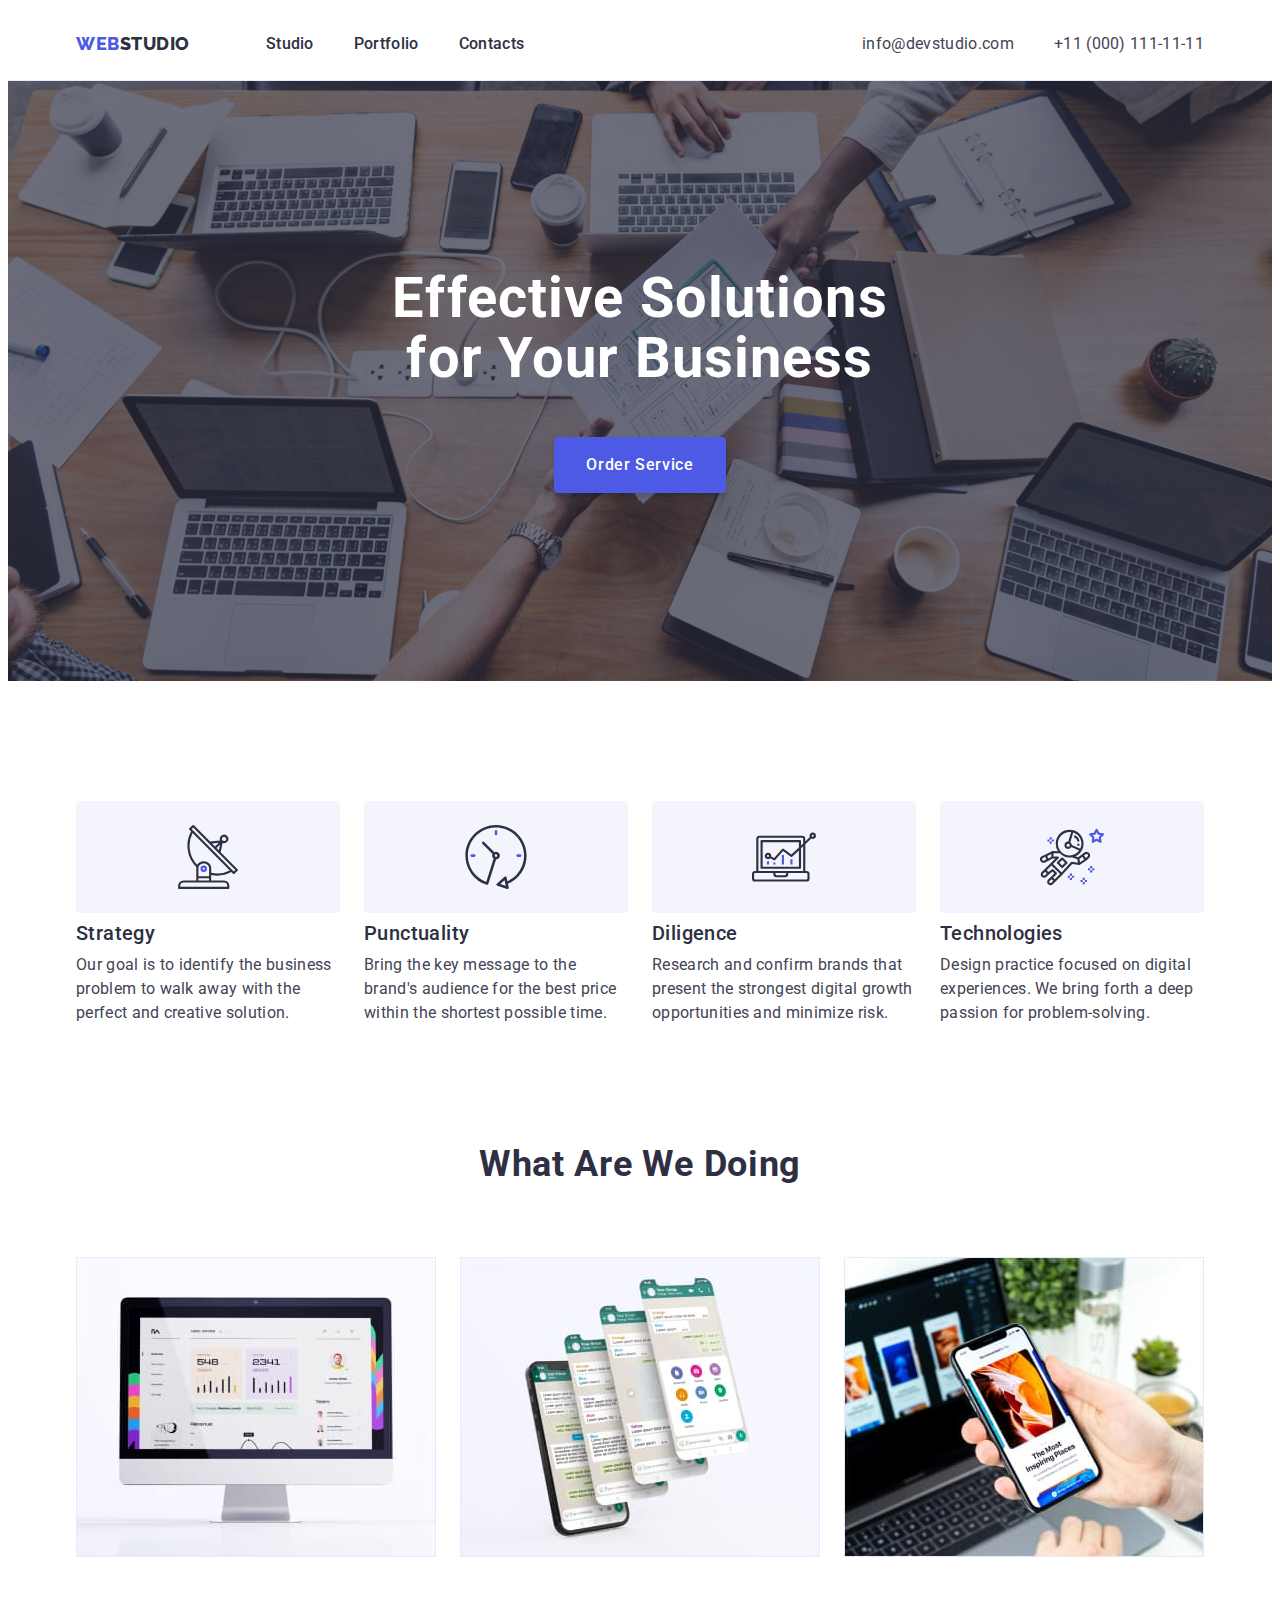
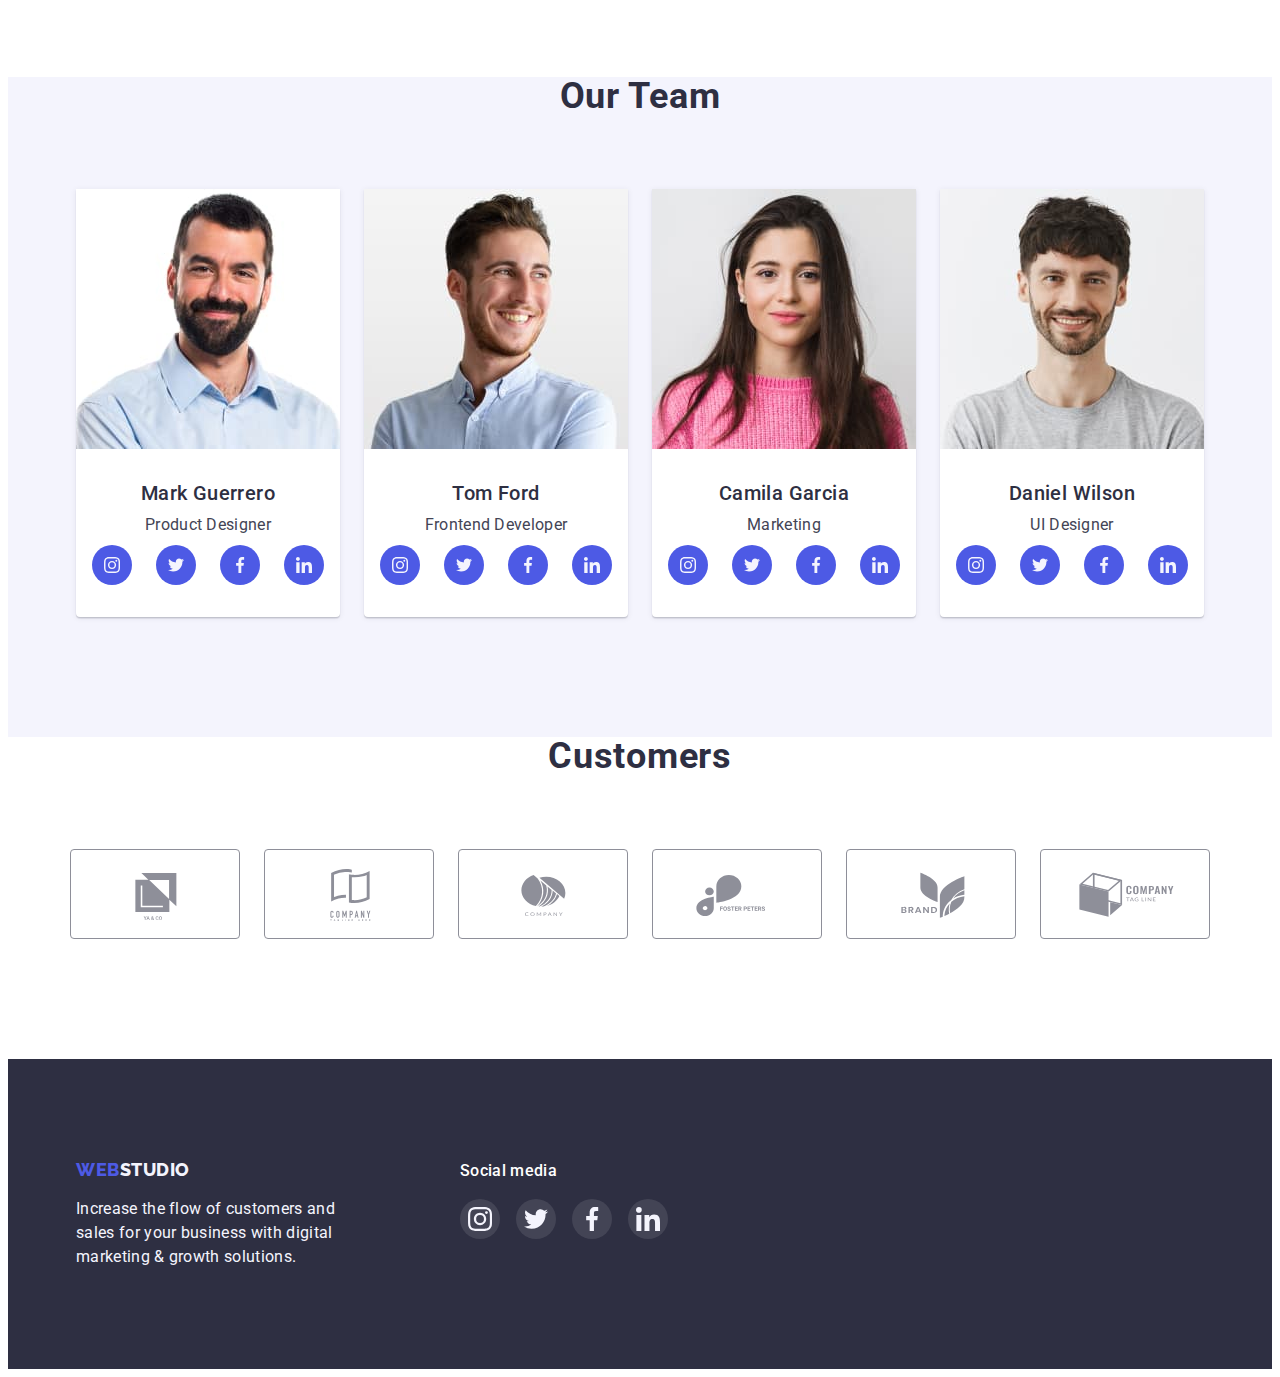
==== index.html @ 69753181 "upd" ====
<!DOCTYPE html>
<html lang="en">
  <head>
    <meta charset="UTF-8" />
    <meta name="viewport" content="width=device-width, initial-scale=1.0" />
    <title>Web Studio (Version 4.0)</title>
    <link
      rel="stylesheet"
      href="https://cdnjs.cloudflare.com/ajax/libs/modern-normalize/2.0.0/modern-normalize.min.css"
      integrity="sha512-4xo8blKMVCiXpTaLzQSLSw3KFOVPWhm/TRtuPVc4WG6kUgjH6J03IBuG7JZPkcWMxJ5huwaBpOpnwYElP/m6wg=="
      crossorigin="anonymous"
      referrerpolicy="no-referrer"
    />
    <link rel="stylesheet" href="./css/style.css" />
    <link rel="preconnect" href="https://fonts.googleapis.com" />
    <link rel="preconnect" href="https://fonts.gstatic.com" crossorigin />
    <link
      href="https://fonts.googleapis.com/css2?family=Raleway:wght@800&family=Roboto:wght@400;500;700;900&display=swap"
      rel="stylesheet"
    />
  </head>
  <body>
    <!--Header-->

    <header class="header-section">
      <div class="header-container container">
        <nav class="nav">
          <a href="./index.html" class="link logo"
            >Web<span class="logo-part">Studio</span>
          </a>
          <ul class="list nav-list">
            <li class="nav-item">
              <a href="./index.html" class="link nav-list-item">Studio</a>
            </li>
            <li class="nav-item">
              <a href="./portfolio.html" class="link nav-list-item"
                >Portfolio</a
              >
            </li>
            <li class="nav-item">
              <a href="" class="link nav-list-item">Contacts</a>
            </li>
          </ul>
        </nav>
        <address class="address">
          <ul class="list address-list">
            <li>
              <a href="mailto:info@devstudio.com" class="link address-list-item"
                >info@devstudio.com</a
              >
            </li>
            <li>
              <a href="tel:+110001111111" class="link address-list-item"
                >+11 (000) 111-11-11</a
              >
            </li>
          </ul>
        </address>
      </div>
    </header>

    <!-- Main info -->
    <main>
      <!-- Hero -->
      <section class="hero">
        <div class="container">
          <h1 class="hero-title">Effective Solutions for Your Business</h1>
          <button type="button" class="hero-btn hero-btn-text">
            Order Service
          </button>
        </div>
      </section>

      <!-- Company standards -->

      <section class="section section-standatrs">
        <div class="container">
          <h2 class="header-two visually-hidden">Company standards</h2>
          <ul class="standarts-list list">
            <li class="standarts-item">
              <div class="standarts-item-icon-container">
                <svg class="standarts-item-icon" width="64" height="64">
                  <use href="./images/sprite.svg#icon-antenna-1"></use>
                </svg>
              </div>
              <h3 class="header-three">Strategy</h3>
              <p class="header-three-desc">
                Our goal is to identify the business problem to walk away with
                the perfect and creative solution.
              </p>
            </li>
            <li class="standarts-item">
              <div class="standarts-item-icon-container">
                <svg class="standarts-item-icon" width="64" height="64">
                  <use href="./images/sprite.svg#icon-clock-1"></use>
                </svg>
              </div>
              <h3 class="header-three">Punctuality</h3>
              <p class="header-three-desc">
                Bring the key message to the brand's audience for the best price
                within the shortest possible time.
              </p>
            </li>
            <li class="standarts-item">
              <div class="standarts-item-icon-container">
                <svg class="standarts-item-icon" width="64" height="64">
                  <use href="./images/sprite.svg#icon-diagram-1"></use>
                </svg>
              </div>
              <h3 class="header-three">Diligence</h3>
              <p class="header-three-desc">
                Research and confirm brands that present the strongest digital
                growth opportunities and minimize risk.
              </p>
            </li>
            <li class="standarts-item">
              <div class="standarts-item-icon-container">
                <svg class="standarts-item-icon" width="64" height="64">
                  <use href="./images/sprite.svg#icon-astronaut-1"></use>
                </svg>
              </div>
              <h3 class="header-three">Technologies</h3>
              <p class="header-three-desc">
                Design practice focused on digital experiences. We bring forth a
                deep passion for problem-solving.
              </p>
            </li>
          </ul>
        </div>
      </section>

      <!-- Company skills -->

      <section class="section">
        <div class="container">
          <h2 class="header-two">What are we doing</h2>
          <ul class="list list-skills">
            <li class="list-skills-item">
              <img
                src="./images/devices/pc.jpg"
                alt="Personal Computer"
                width="360"
              />
            </li>
            <li class="list-skills-item">
              <img src="./images/devices/phone.jpg" alt="Phone" width="360" />
            </li>
            <li class="list-skills-item">
              <img src="./images/devices/laptop.jpg" alt="laptop" width="360" />
            </li>
          </ul>
        </div>
      </section>

      <!-- Team -->

      <section class="section team-section">
        <div class="container">
          <h2 class="header-two">Our Team</h2>
          <ul class="list team-list">
            <li class="team-list-item">
              <img
                src="./images/team/mark.jpg"
                alt="Mark Guerrero"
                width="264"
              />
              <div class="team-content">
                <h3 class="name">Mark Guerrero</h3>
                <p class="pic-desc">Product Designer</p>
                <div class="socials">
                  <ul class="socials-list list">
                    <li>
                      <a href="" class="socials-list-item">
                        <svg class="icon-social" width="16" height="16">
                          <use
                            href="./images/sprite.svg#icon-instagram-2"
                          ></use>
                        </svg>
                      </a>
                    </li>
                    <li>
                      <a href="" class="socials-list-item">
                        <svg class="icon-social" width="16" height="16">
                          <use href="./images/sprite.svg#icon-twitter-1"></use>
                        </svg>
                      </a>
                    </li>
                    <li>
                      <a href="" class="socials-list-item">
                        <svg class="icon-social" width="16" height="16">
                          <use href="./images/sprite.svg#icon-facebook-1"></use>
                        </svg>
                      </a>
                    </li>
                    <li>
                      <a href="" class="socials-list-item">
                        <svg class="icon-social" width="16" height="16">
                          <use href="./images/sprite.svg#icon-linkedin-1"></use>
                        </svg>
                      </a>
                    </li>
                  </ul>
                </div>
              </div>
            </li>
            <li class="team-list-item">
              <img src="./images/team/tom.jpg" alt="Tom Ford" width="264" />
              <div class="team-content">
                <h3 class="name">Tom Ford</h3>
                <p class="pic-desc">Frontend Developer</p>
                <div class="socials">
                  <ul class="socials-list list">
                    <li>
                      <a href="" class="socials-list-item">
                        <svg class="icon-social" width="16" height="16">
                          <use
                            href="./images/sprite.svg#icon-instagram-2"
                          ></use>
                        </svg>
                      </a>
                    </li>
                    <li>
                      <a href="" class="socials-list-item">
                        <svg class="icon-social" width="16" height="16">
                          <use href="./images/sprite.svg#icon-twitter-1"></use>
                        </svg>
                      </a>
                    </li>
                    <li>
                      <a href="" class="socials-list-item">
                        <svg class="icon-social" width="16" height="16">
                          <use href="./images/sprite.svg#icon-facebook-1"></use>
                        </svg>
                      </a>
                    </li>
                    <li>
                      <a href="" class="socials-list-item">
                        <svg class="icon-social" width="16" height="16">
                          <use href="./images/sprite.svg#icon-linkedin-1"></use>
                        </svg>
                      </a>
                    </li>
                  </ul>
                </div>
              </div>
            </li>
            <li class="team-list-item">
              <img
                src="./images/team/camila.jpg"
                alt="Camila Garcia"
                width="264"
              />
              <div class="team-content">
                <h3 class="name">Camila Garcia</h3>
                <p class="pic-desc">Marketing</p>
                <div class="socials">
                  <ul class="socials-list list">
                    <li>
                      <a href="" class="socials-list-item">
                        <svg class="icon-social" width="16" height="16">
                          <use
                            href="./images/sprite.svg#icon-instagram-2"
                          ></use>
                        </svg>
                      </a>
                    </li>
                    <li>
                      <a href="" class="socials-list-item">
                        <svg class="icon-social" width="16" height="16">
                          <use href="./images/sprite.svg#icon-twitter-1"></use>
                        </svg>
                      </a>
                    </li>
                    <li>
                      <a href="" class="socials-list-item">
                        <svg class="icon-social" width="16" height="16">
                          <use href="./images/sprite.svg#icon-facebook-1"></use>
                        </svg>
                      </a>
                    </li>
                    <li>
                      <a href="" class="socials-list-item">
                        <svg class="icon-social" width="16" height="16">
                          <use href="./images/sprite.svg#icon-linkedin-1"></use>
                        </svg>
                      </a>
                    </li>
                  </ul>
                </div>
              </div>
            </li>
            <li class="team-list-item">
              <img
                src="./images/team/daniel.jpg"
                alt="Daniel Wilson"
                width="264"
              />
              <div class="team-content">
                <h3 class="name">Daniel Wilson</h3>
                <p class="pic-desc">UI Designer</p>
                <div class="socials">
                  <ul class="socials-list list">
                    <li>
                      <a href="" class="socials-list-item">
                        <svg class="icon-social" width="16" height="16">
                          <use
                            href="./images/sprite.svg#icon-instagram-2"
                          ></use>
                        </svg>
                      </a>
                    </li>
                    <li>
                      <a href="" class="socials-list-item">
                        <svg class="icon-social" width="16" height="16">
                          <use href="./images/sprite.svg#icon-twitter-1"></use>
                        </svg>
                      </a>
                    </li>
                    <li>
                      <a href="" class="socials-list-item">
                        <svg class="icon-social" width="16" height="16">
                          <use href="./images/sprite.svg#icon-facebook-1"></use>
                        </svg>
                      </a>
                    </li>
                    <li>
                      <a href="" class="socials-list-item">
                        <svg class="icon-social" width="16" height="16">
                          <use href="./images/sprite.svg#icon-linkedin-1"></use>
                        </svg>
                      </a>
                    </li>
                  </ul>
                </div>
              </div>
            </li>
          </ul>
        </div>
      </section>

      <!-- Customers -->
      <section class="customers section">
        <div class="container">
          <h2 class="header-two">Customers</h2>
          <ul class="customers-list list">
            <div class="customer-list-item-container">
              <li class="customers-list-item">
                <a href="" class="customers-link link"
                  ><svg class="customers-icon" width="104" height="56">
                    <use href="./images/sprite.svg#icon-Logo"></use>
                  </svg>
                </a>
              </li>
            </div>
            <div class="customer-list-item-container">
              <li class="customers-list-item">
                <a href="" class="customers-link link"
                  ><svg class="customers-icon" width="104" height="56">
                    <use href="./images/sprite.svg#icon-Logo-1"></use>
                  </svg>
                </a>
              </li>
            </div>
            <div class="customer-list-item-container">
              <li class="customers-list-item">
                <a href="" class="customers-link link"
                  ><svg class="customers-icon" width="104" height="56">
                    <use href="./images/sprite.svg#icon-Logo-2"></use>
                  </svg>
                </a>
              </li>
            </div>
            <div class="customer-list-item-container">
              <li class="customers-list-item">
                <a href="" class="customers-link link"
                  ><svg class="customers-icon" width="104" height="56">
                    <use href="./images/sprite.svg#icon-Logo-3"></use>
                  </svg>
                </a>
              </li>
            </div>
            <div class="customer-list-item-container">
              <li class="customers-list-item">
                <a href="" class="customers-link link"
                  ><svg class="customers-icon" width="104" height="56">
                    <use href="./images/sprite.svg#icon-Logo-4"></use>
                  </svg>
                </a>
              </li>
            </div>
            <div class="customer-list-item-container">
              <li class="customers-list-item">
                <a href="" class="customers-link link"
                  ><svg class="customers-icon" width="104" height="56">
                    <use href="./images/sprite.svg#icon-Logo-5"></use>
                  </svg>
                </a>
              </li>
            </div>
          </ul>
        </div>
      </section>
    </main>

    <!-- Footer -->
    <footer class="footer">
      <div class="footer-container container">
        <div>
          <a class="logo-footer link" href="./index.html"
            >Web<span class="logo-second-part-footer">Studio</span>
          </a>
          <p class="footer-text">
            Increase the flow of customers and sales for your business with
            digital marketing & growth solutions.
          </p>
        </div>
        <div class="footer-social">
          <h3 class="footer-subtitle">Social media</h3>
          <ul class="footer-social-list list">
            <li class="footer-social-list-item">
              <a href="" class="footer-social-link">
                <svg class="footer-icon-social" width="16" heigth="16">
                  <use href="./images/sprite.svg#icon-instagram-2"></use>
                </svg>
              </a>
            </li>
            <li class="footer-social-list-item">
              <a href="" class="footer-social-link">
                <svg class="footer-icon-social">
                  <use href="./images/sprite.svg#icon-twitter-1"></use>
                </svg>
              </a>
            </li>
            <li class="footer-social-list-item">
              <a href="" class="footer-social-link">
                <svg class="footer-icon-social">
                  <use href="./images/sprite.svg#icon-facebook-1"></use>
                </svg>
              </a>
            </li>

            <li class="footer-social-list-item">
              <a href="" class="footer-social-link">
                <svg class="footer-icon-social">
                  <use href="./images/sprite.svg#icon-linkedin-1"></use>
                </svg>
              </a>
            </li>
          </ul>
        </div>
      </div>
    </footer>
  </body>
</html>
---- css/style.css ----
/* Variables */
:root {
  /* Fonts */
  --primary-font: "Roboto";
  --logo-font: "Raleway";

  /* Navy blue */
  --brand-color: #2e2f42;

  /* Slate */
  --secondary-color: #434455;

  /* Ocean */
  --action-color: #404bbf;

  /* Iris */
  --logo-color: #4d5ae5;

  /* Cloud */
  --logo-second-color: #f4f4fd;

  /* Accent */
  --accent-color: #e7e9fc;
}

body {
  font-family: "Roboto", sans-serif;
  color: var(--secondary-color);
  background-color: #ffffff;
}

*,
*::before,
*::after {
  box-sizing: border-box;
}

h1,
h2,
h3,
h4,
h5,
h6,
p {
  margin: 0;
}

.list {
  list-style: none;
  margin: 0;
  padding-left: 0;
}
img {
  display: block;
  max-width: 100%;
  height: auto;
}

.section {
  padding-bottom: 120px;
}

/* Header */

.header-section {
  border-bottom: 1px solid var(--accent-color);
}

.header-container {
  display: flex;
  align-items: center;
}

.nav {
  display: flex;
  align-items: center;
}

.nav-list {
  display: flex;
  gap: 40px;
}

.logo {
  font-family: "Raleway", sans-serif;
  font-weight: 800;
  font-size: 18px;
  line-height: 1.17;
  letter-spacing: 0.03em;
  text-transform: uppercase;
  color: var(--logo-color);
  margin-right: 76px;
}

.logo-part {
  color: var(--brand-color);
  font-family: Raleway;
  line-height: 1.16;
  letter-spacing: 0.03em;
  text-transform: uppercase;
}
.address-list {
  display: flex;
  gap: 40px;
}

/* Navigation */
.link {
  text-decoration: none;
}
.nav-list {
  color: var(--brand-color);
  font-size: 16px;
  font-weight: 500;
  line-height: 1.5;
  letter-spacing: 0.02em;
  font-style: normal;
}

.nav-list-item {
  color: var(--brand-color);
  padding: 24px 0;
  display: block;
}
.nav-list-item:hover,
.nav-list-item:focus {
  color: var(--action-color);
}

/* Address */
.address {
  font-style: normal;
  margin-left: auto;
}
.address-list {
  color: var(--secondary-color);
  font-size: 16px;
  font-weight: 400;
  line-height: 1.5;
  letter-spacing: 0.02em;
  font-style: normal;
}

.address-list-item {
  color: var(--secondary-color);
  font-style: initial;
}
.address-list-item:hover,
.address-list-item:focus {
  color: var(--action-color);
}

/* Main info */
.container {
  max-width: 1158px;
  padding-left: 15px;
  padding-right: 15px;
  margin: 0 auto;
}

/* Hero */
.hero {
  max-width: 1440px;
  margin: 0 auto;
  background: var(--brand-color);
  background-image: linear-gradient(
      rgba(46, 47, 66, 0.7),
      rgba(46, 47, 66, 0.7)
    ),
    url(../images/hero/hero_bg.jpg);
  text-align: center;
  padding: 188px 0;
  background-repeat: no-repeat;
  background-position: center;
}

.hero-title {
  max-width: 496px;
  margin: 0 auto;
  margin-bottom: 48px;
  color: #ffffff;
  text-align: center;
  font-size: 56px;
  font-weight: 700;
  letter-spacing: 0.02em;
  line-height: 1.07;
}
.hero-btn {
  display: block;
  margin: 0 auto;
  min-width: 169px;
  background: var(--logo-color);
  font-family: "Roboto", sans-serif;
  letter-spacing: 0.04em;
  cursor: pointer;
  border: 0;
  border-radius: 4px;
  box-shadow: 0px 4px 4px 0px rgba(0, 0, 0, 0.15);
}
.hero-btn-text {
  color: #ffffff;
  font-size: 16px;
  font-weight: 500;
  line-height: 1.5;
  padding: 16px 32px;
}

.hero-btn:hover,
.hero-btn:focus {
  background-color: var(--action-color);
}

/* Company standarts*/

.section-standatrs {
  padding-top: 120px;
  padding-bottom: 120px;
}

.standarts-list {
  display: flex;
  gap: 24px;
}

.standarts-item {
  width: calc((100% - 72px) / 4);
  flex-grow: 0;
}

.standarts-item-icon-container {
  display: flex;
  justify-content: center;
  align-items: center;

  background: var(--logo-second-color);
  width: 264px;
  height: 112px;
  margin-bottom: 8px;
  border-radius: 4px;
}
.standarts-item-icon {
}

.header-two {
  margin-bottom: 72px;
  color: var(--brand-color);
  text-align: center;
  font-size: 36px;
  font-weight: 700;
  line-height: 1.11;
  text-transform: capitalize;
  letter-spacing: 0.02em;
}

.visually-hidden {
  position: absolute;
  width: 1px;
  height: 1px;
  margin: -1px;
  border: 0;
  padding: 0;
  white-space: nowrap;
  clip-path: inset(100%);
  clip: rect(0 0 0 0);
  overflow: hidden;
}

.header-three {
  margin-bottom: 8px;
  color: var(--brand-color);
  font-size: 20px;
  font-weight: 500;
  line-height: 1.2;
  letter-spacing: 0.02em;
}

/* Company skills */

.list-skills {
  display: flex;
  gap: 24px;
}
.list-skills-item {
}

/* Team-section */
.header-three-desc {
  color: var(--secondary-color);
  font-size: 16px;
  line-height: 1.5;
  letter-spacing: 0.02em;
}

.pic-desc {
  color: var(--secondary-color);
  font-size: 16px;
  line-height: 1.5;
  letter-spacing: 0.02em;
}

.team-content {
  padding: 32px 0;
  background-color: var(--white-color);
  border-radius: 0px 0px 4px 4px;
  text-align: center;
}

.team-section {
  background-color: var(--logo-second-color);
}
.team-list-item {
  background-color: #ffffff;
  border-radius: 0px 0px 4px 4px;
  box-shadow: 0px 2px 1px 0px rgba(46, 47, 66, 0.08),
    0px 1px 1px 0px rgba(46, 47, 66, 0.16),
    0px 1px 6px 0px rgba(46, 47, 66, 0.08);
}
.socials {
  display: flex;
  justify-content: center;
}
.socials-list {
  display: flex;
  justify-content: center;
  align-items: center;
  margin-top: 8px;
  gap: 24px;
}

.socials-list-item {
  display: flex;

  padding: 12px;
  width: 40px;
  height: 40px;
  background: var(--logo-color);
  justify-content: center;

  border-radius: 50%;
}

.socials-list-item:hover .socials-list-item:focus {
  background-color: var(--action-color);
}

.icon-social {
}

.name {
  color: var(--brand-color);
  font-size: 20px;
  font-weight: 500;
  line-height: 1.2;
  letter-spacing: 0.02em;
  margin-bottom: 8px;
}
.team-list {
  display: flex;
  gap: 24px;
  align-items: center;
}

.team-item {
  width: calc((100% - 72px) / 4);
}

/* Customers */
.customers-list {
  display: flex;
  gap: 24px;
  justify-content: center;
}
.customers-list-item {
}
.customers-link {
  width: 100%;
  height: 100%;
  display: flex;
  justify-content: center;
  align-items: center;
  padding: 16px 32px;
}
.customers-list-item .customers-icon {
  fill: currentColor;
}
.customers-link {
  color: #8e8f99;
  border: 1px solid #8e8f99;
  border-radius: 4px;
}

.customers-list .customers-link:is(:hover, :focus) {
  border-color: var(--action-color);
  color: var(--action-color);
}

/* Filter */
.filter-list {
  display: flex;
  justify-content: center;
  gap: 24px;
  margin-bottom: 72px;
}

.filter-item {
  border: 1px solid var(--accent-color);
  border-radius: 4px;
  background: var(--logo-second-color);
  cursor: pointer;
  font-family: "Roboto", sans-serif;
  font-weight: 500;
  font-size: 16px;
  line-height: 1.5;
  letter-spacing: 0.04em;
  color: var(--logo-color);
  padding: 12px 24px;
}

.filter-item:hover,
.filter-item:focus {
  background: var(--action-color);
  color: #ffffff;
  border: 1px solid transparent;
}

/* Gallery */
.gallery {
  padding-top: 96px;
  padding-bottom: 120px;
}

.gallery-content {
  padding: 32px 16px;
  border: 1px solid var(--accent-color);
  border-top: none;
}

.gallery-list {
  display: flex;
  flex-wrap: wrap;
  justify-content: space-between;
  column-gap: 24px;
  row-gap: 48px;
}
/* Footer */
.footer {
  background-color: var(--brand-color);
  padding: 100px 0;
}

.footer-container {
  display: flex;
  align-content: flex-start;
  gap: 120px;
}

.logo-footer {
  display: block;
  font-family: "Raleway", sans-serif;
  font-weight: 800;
  font-size: 18px;
  line-height: 1.17;
  letter-spacing: 0.03em;
  text-transform: uppercase;
  color: var(--logo-color);
  margin-bottom: 16px;
  display: inline-block;
}

.logo-second-part-footer {
  color: var(--logo-second-color);
  font-size: 18px;
  font-weight: 800;
  line-height: 1.16;
  letter-spacing: 0.03em;
  text-transform: uppercase;
  margin-bottom: 16px;
}

.footer-text {
  color: var(--logo-second-color);
  font-size: 16px;
  line-height: 1.5;
  letter-spacing: 0.02em;
  width: 264px;
}

.footer-subtitle {
  margin-bottom: 16px;
  font-weight: 500;
  font-size: 16px;
  line-height: 1.5;
  letter-spacing: 0.02em;
  color: #ffffff;
}

.footer-social-list {
  display: flex;
  gap: 16px;
}

.footer-social-list-item {
  display: flex;
  width: 40px;
  height: 40px;
}

.footer-social-link {
  width: 100%;
  height: 100%;

  display: flex;
  justify-content: center;
  align-items: center;
  border-radius: 50%;
  background-color: rgba(255, 255, 255, 0.1);
}

.footer-social-list-item:hover .footer-social-list-item:focus {
  background-color: #31d0aa;
  border-radius: 50%;
}

.footer-icon-social {
  width: 24px;
  height: 24px;
}
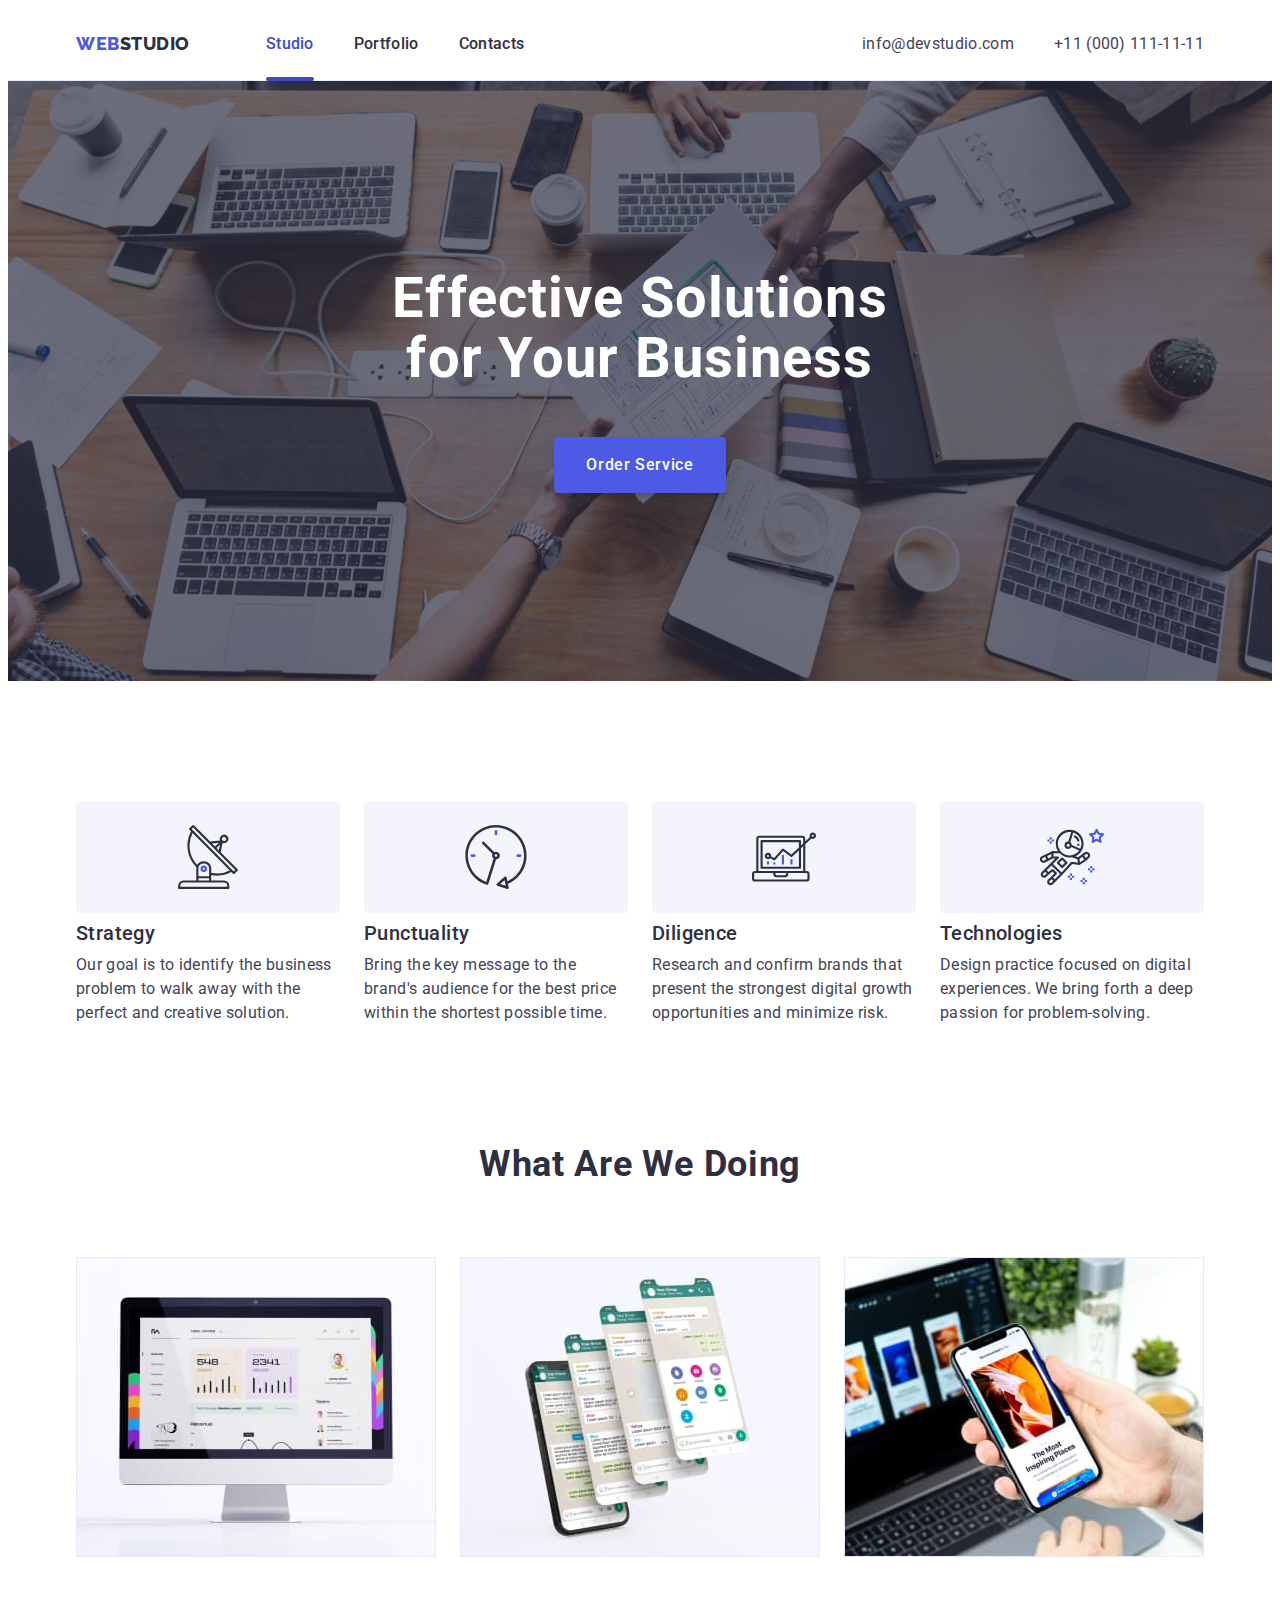
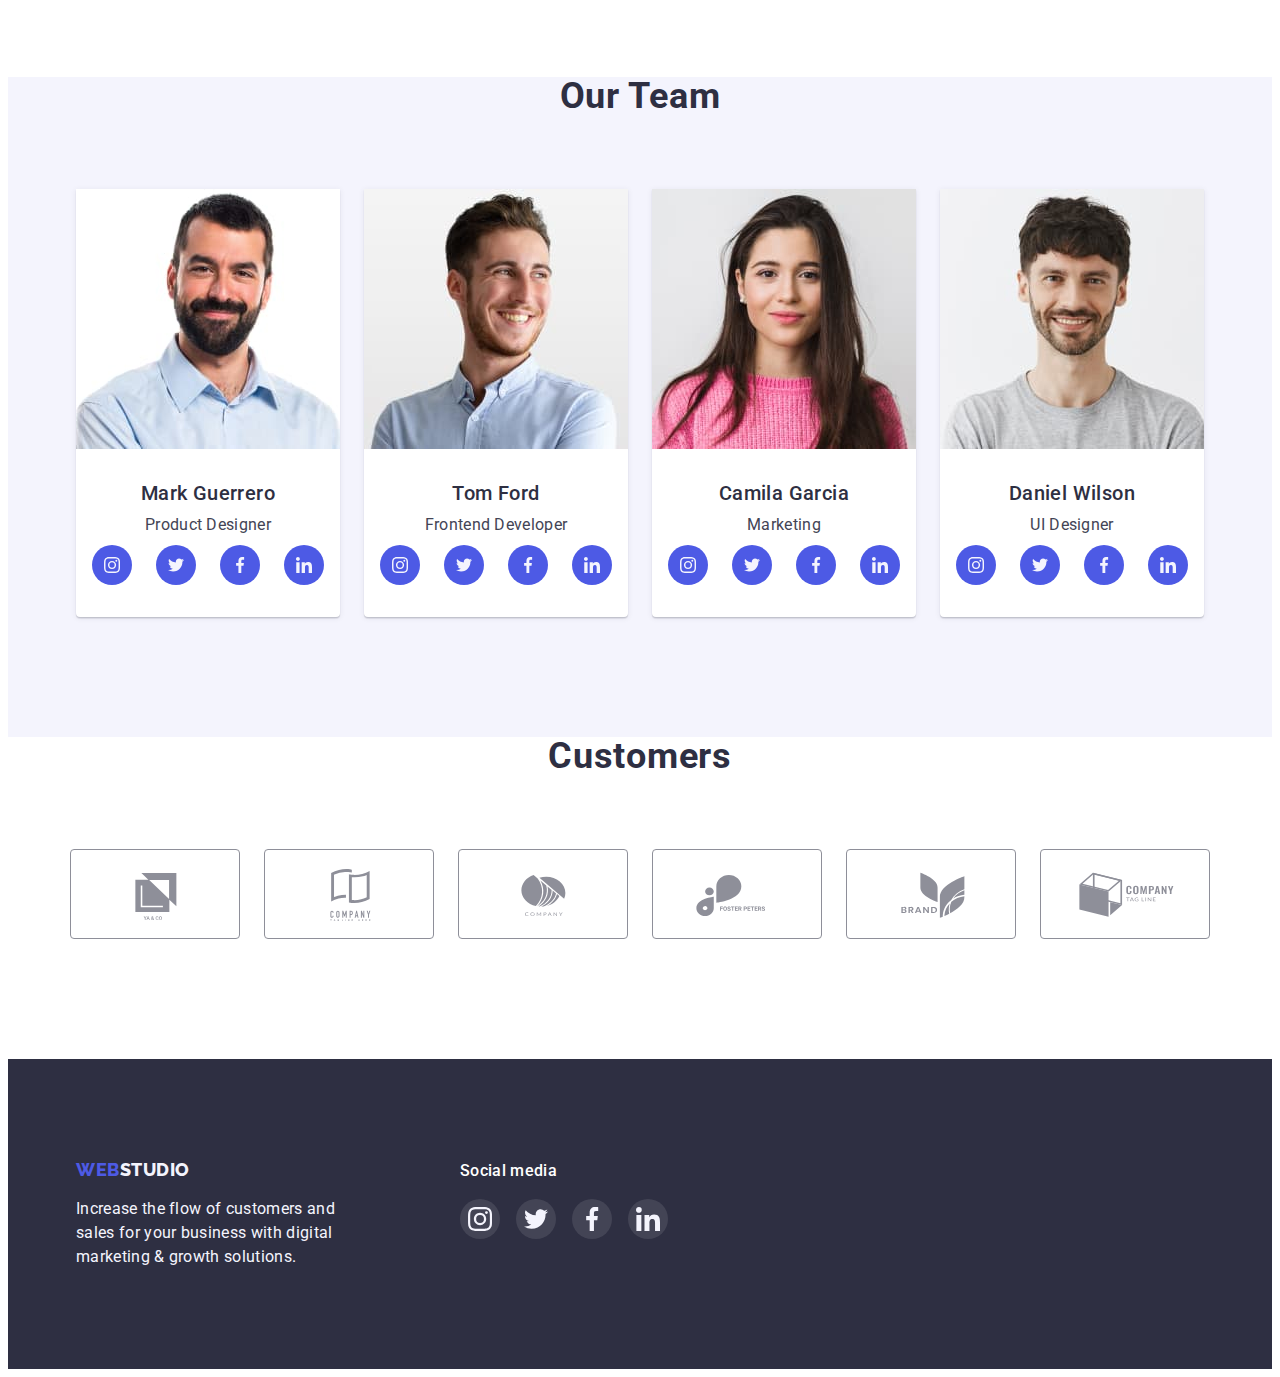
==== commit facb97c1: "upd" ====
--- a/index.html
+++ b/index.html
@@ -30,7 +30,9 @@
           </a>
           <ul class="list nav-list">
             <li class="nav-item">
-              <a href="./index.html" class="link nav-list-item">Studio</a>
+              <a href="./index.html" class="link nav-list-item current-page"
+                >Studio</a
+              >
             </li>
             <li class="nav-item">
               <a href="./portfolio.html" class="link nav-list-item"
@@ -343,60 +345,53 @@
         <div class="container">
           <h2 class="header-two">Customers</h2>
           <ul class="customers-list list">
-            <div class="customer-list-item-container">
-              <li class="customers-list-item">
-                <a href="" class="customers-link link"
-                  ><svg class="customers-icon" width="104" height="56">
-                    <use href="./images/sprite.svg#icon-Logo"></use>
-                  </svg>
-                </a>
-              </li>
-            </div>
-            <div class="customer-list-item-container">
-              <li class="customers-list-item">
-                <a href="" class="customers-link link"
-                  ><svg class="customers-icon" width="104" height="56">
-                    <use href="./images/sprite.svg#icon-Logo-1"></use>
-                  </svg>
-                </a>
-              </li>
-            </div>
-            <div class="customer-list-item-container">
-              <li class="customers-list-item">
-                <a href="" class="customers-link link"
-                  ><svg class="customers-icon" width="104" height="56">
-                    <use href="./images/sprite.svg#icon-Logo-2"></use>
-                  </svg>
-                </a>
-              </li>
-            </div>
-            <div class="customer-list-item-container">
-              <li class="customers-list-item">
-                <a href="" class="customers-link link"
-                  ><svg class="customers-icon" width="104" height="56">
-                    <use href="./images/sprite.svg#icon-Logo-3"></use>
-                  </svg>
-                </a>
-              </li>
-            </div>
-            <div class="customer-list-item-container">
-              <li class="customers-list-item">
-                <a href="" class="customers-link link"
-                  ><svg class="customers-icon" width="104" height="56">
-                    <use href="./images/sprite.svg#icon-Logo-4"></use>
-                  </svg>
-                </a>
-              </li>
-            </div>
-            <div class="customer-list-item-container">
-              <li class="customers-list-item">
-                <a href="" class="customers-link link"
-                  ><svg class="customers-icon" width="104" height="56">
-                    <use href="./images/sprite.svg#icon-Logo-5"></use>
-                  </svg>
-                </a>
-              </li>
-            </div>
+            <li class="customers-list-item">
+              <a href="" class="customers-link link"
+                ><svg class="customers-icon" width="104" height="56">
+                  <use href="./images/sprite.svg#icon-Logo"></use>
+                </svg>
+              </a>
+            </li>
+
+            <li class="customers-list-item">
+              <a href="" class="customers-link link"
+                ><svg class="customers-icon" width="104" height="56">
+                  <use href="./images/sprite.svg#icon-Logo-1"></use>
+                </svg>
+              </a>
+            </li>
+
+            <li class="customers-list-item">
+              <a href="" class="customers-link link"
+                ><svg class="customers-icon" width="104" height="56">
+                  <use href="./images/sprite.svg#icon-Logo-2"></use>
+                </svg>
+              </a>
+            </li>
+
+            <li class="customers-list-item">
+              <a href="" class="customers-link link"
+                ><svg class="customers-icon" width="104" height="56">
+                  <use href="./images/sprite.svg#icon-Logo-3"></use>
+                </svg>
+              </a>
+            </li>
+
+            <li class="customers-list-item">
+              <a href="" class="customers-link link"
+                ><svg class="customers-icon" width="104" height="56">
+                  <use href="./images/sprite.svg#icon-Logo-4"></use>
+                </svg>
+              </a>
+            </li>
+
+            <li class="customers-list-item">
+              <a href="" class="customers-link link"
+                ><svg class="customers-icon" width="104" height="56">
+                  <use href="./images/sprite.svg#icon-Logo-5"></use>
+                </svg>
+              </a>
+            </li>
           </ul>
         </div>
       </section>
@@ -419,21 +414,21 @@
           <ul class="footer-social-list list">
             <li class="footer-social-list-item">
               <a href="" class="footer-social-link">
-                <svg class="footer-icon-social" width="16" heigth="16">
+                <svg class="footer-icon-social" width="24" height="24">
                   <use href="./images/sprite.svg#icon-instagram-2"></use>
                 </svg>
               </a>
             </li>
             <li class="footer-social-list-item">
               <a href="" class="footer-social-link">
-                <svg class="footer-icon-social">
+                <svg class="footer-icon-social" width="24" height="24">
                   <use href="./images/sprite.svg#icon-twitter-1"></use>
                 </svg>
               </a>
             </li>
             <li class="footer-social-list-item">
               <a href="" class="footer-social-link">
-                <svg class="footer-icon-social">
+                <svg class="footer-icon-social" width="24" height="24">
                   <use href="./images/sprite.svg#icon-facebook-1"></use>
                 </svg>
               </a>
@@ -441,7 +436,7 @@
 
             <li class="footer-social-list-item">
               <a href="" class="footer-social-link">
-                <svg class="footer-icon-social">
+                <svg class="footer-icon-social" width="24" height="24">
                   <use href="./images/sprite.svg#icon-linkedin-1"></use>
                 </svg>
               </a>
@@ -450,5 +445,6 @@
         </div>
       </div>
     </footer>
+    <script src="./js/modal.js"></script>
   </body>
 </html>
--- a/css/style.css
+++ b/css/style.css
@@ -125,6 +125,24 @@
 .nav-list-item:hover,
 .nav-list-item:focus {
   color: var(--action-color);
+  transition-duration: 250ms;
+}
+
+.current-page {
+  color: #404bbf;
+  position: relative;
+}
+
+.current-page::after {
+  width: 100%;
+  content: "";
+  position: absolute;
+  left: 0;
+  bottom: -1px;
+  height: 4px;
+  background-color: #404bbf;
+  border-radius: 2px;
+  transition: border-radius 2px;
 }
 
 /* Address */
@@ -148,6 +166,7 @@
 .address-list-item:hover,
 .address-list-item:focus {
   color: var(--action-color);
+  transition-duration: 250ms;
 }
 
 /* Main info */
@@ -208,6 +227,7 @@
 .hero-btn:hover,
 .hero-btn:focus {
   background-color: var(--action-color);
+  transition-duration: 250ms;
 }
 
 /* Company standarts*/
@@ -339,8 +359,10 @@
   border-radius: 50%;
 }
 
-.socials-list-item:hover .socials-list-item:focus {
+.socials-list-item:hover,
+.socials-list-item:focus {
   background-color: var(--action-color);
+  transition-duration: 250ms;
 }
 
 .icon-social {
@@ -357,18 +379,13 @@
 .team-list {
   display: flex;
   gap: 24px;
-  align-items: center;
-}
-
-.team-item {
-  width: calc((100% - 72px) / 4);
 }
 
 /* Customers */
 .customers-list {
   display: flex;
+  justify-content: center;
   gap: 24px;
-  justify-content: center;
 }
 .customers-list-item {
 }
@@ -392,6 +409,7 @@
 .customers-list .customers-link:is(:hover, :focus) {
   border-color: var(--action-color);
   color: var(--action-color);
+  transition-duration: 250ms;
 }
 
 /* Filter */
@@ -421,6 +439,7 @@
   background: var(--action-color);
   color: #ffffff;
   border: 1px solid transparent;
+  transition-duration: 250ms;
 }
 
 /* Gallery */
@@ -441,6 +460,14 @@
   justify-content: space-between;
   column-gap: 24px;
   row-gap: 48px;
+}
+.gallery-item:is(:hover, :focus) {
+  border-radius: 0px 0px 4px 4px;
+  background: var(--white, #fff);
+  box-shadow: 0px 2px 1px 0px rgba(46, 47, 66, 0.08),
+    0px 1px 1px 0px rgba(46, 47, 66, 0.16),
+    0px 1px 6px 0px rgba(46, 47, 66, 0.08);
+  transition-duration: 250ms;
 }
 /* Footer */
 .footer {
@@ -516,9 +543,11 @@
   background-color: rgba(255, 255, 255, 0.1);
 }
 
-.footer-social-list-item:hover .footer-social-list-item:focus {
+.footer-social-list-item:focus,
+.footer-social-list-item:hover {
   background-color: #31d0aa;
   border-radius: 50%;
+  transition-duration: cubic-bezier(0.4, 0, 0.2, 1);
 }
 
 .footer-icon-social {
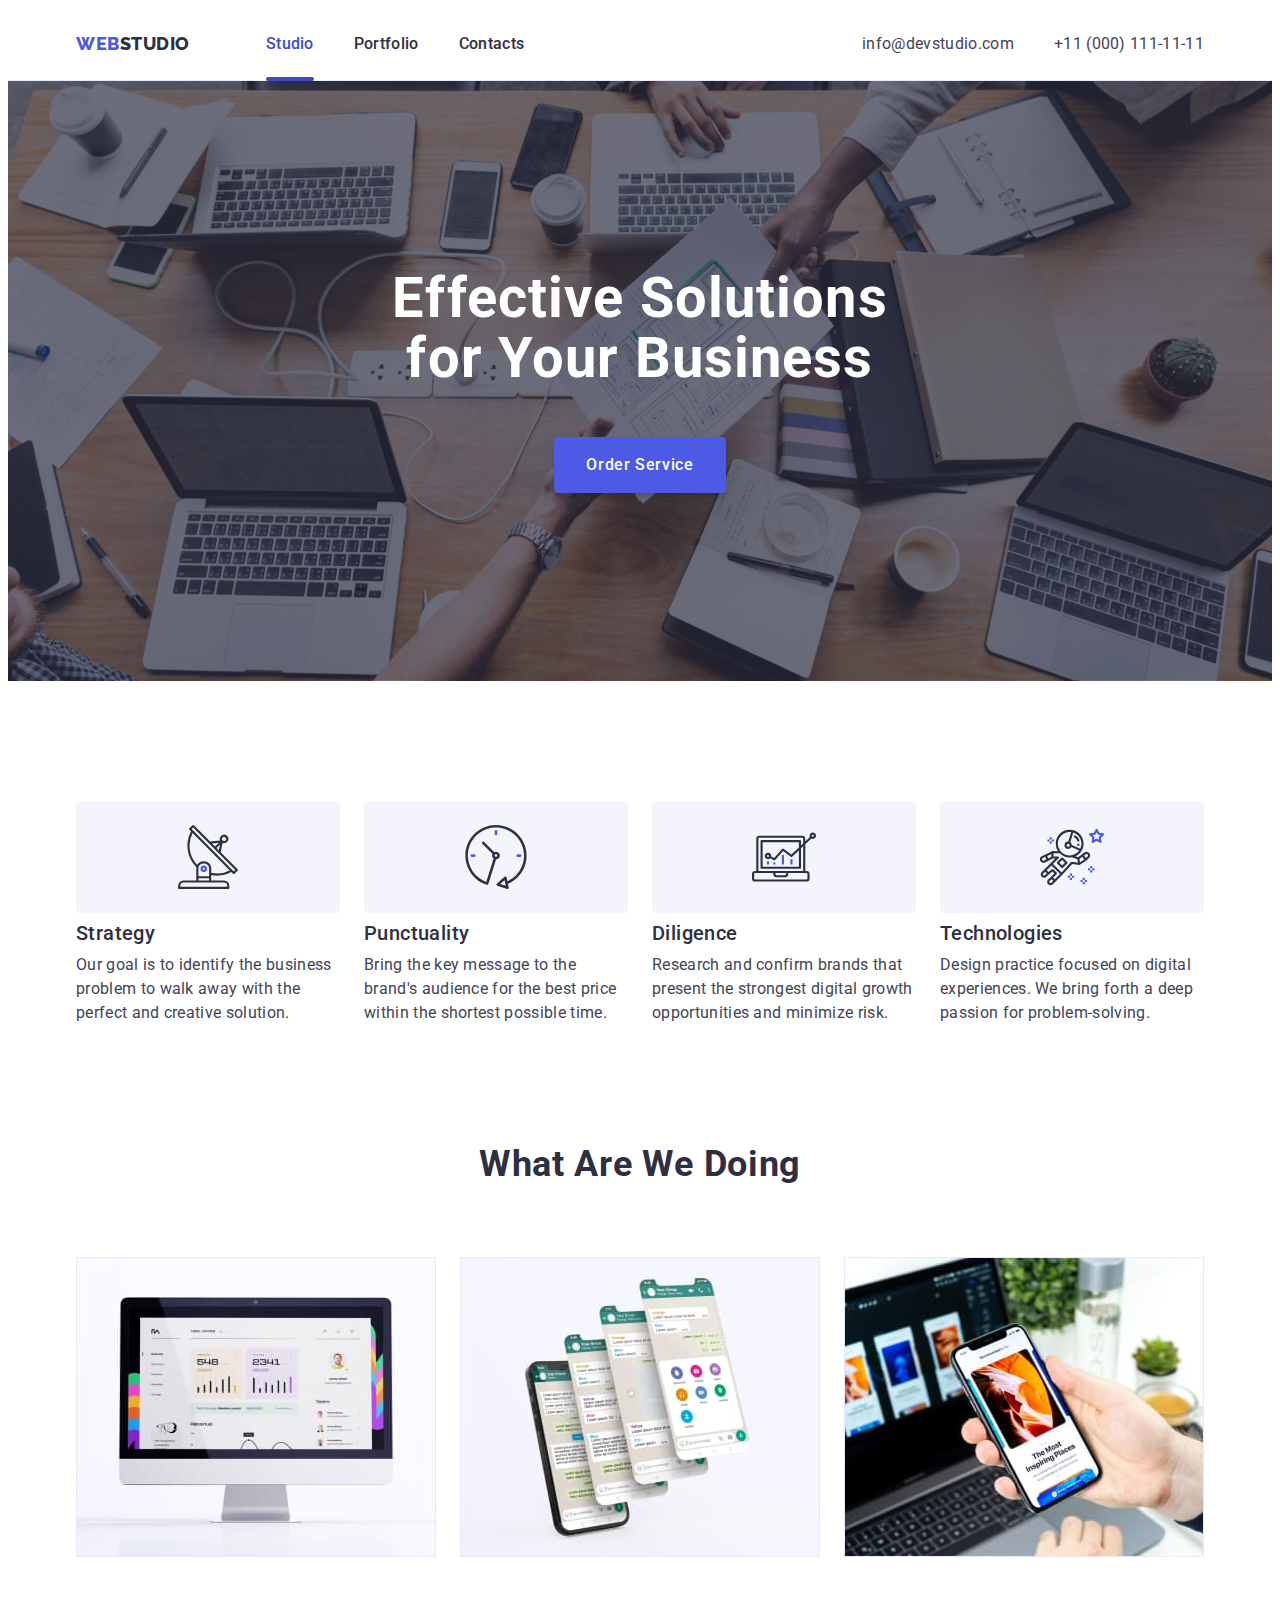
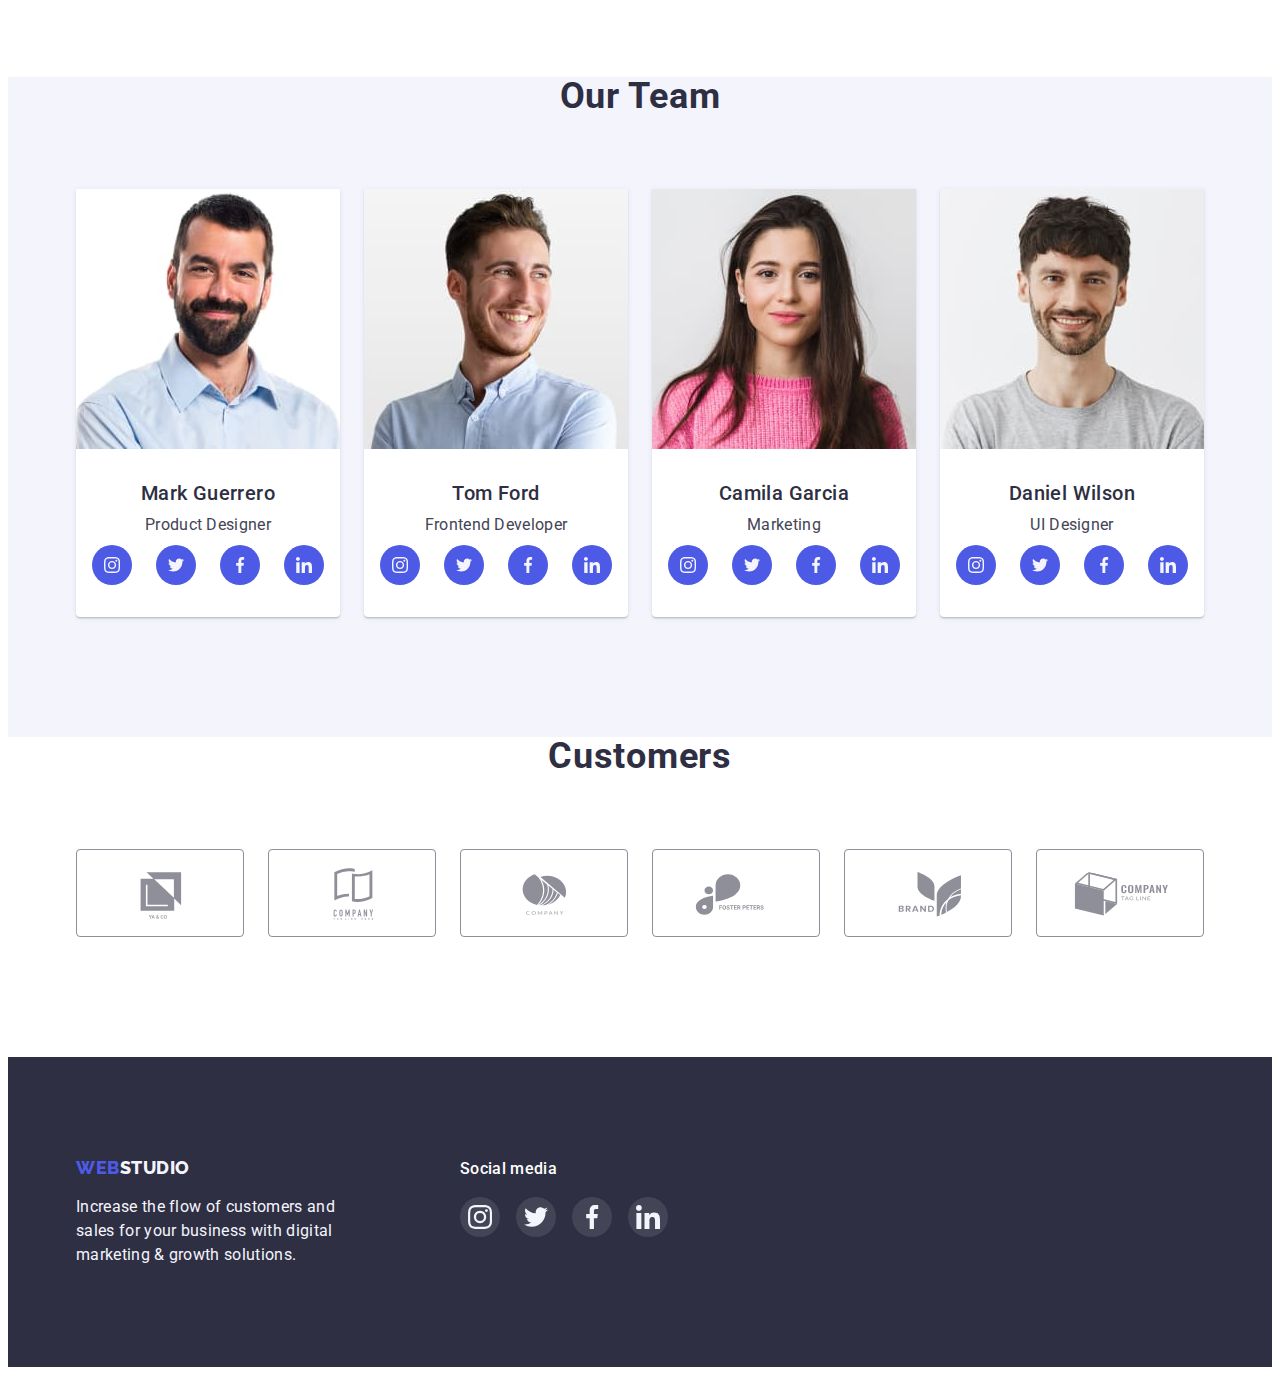
==== commit 67b8ab9b: "added modal" ====
--- a/index.html
+++ b/index.html
@@ -67,7 +67,7 @@
       <section class="hero">
         <div class="container">
           <h1 class="hero-title">Effective Solutions for Your Business</h1>
-          <button type="button" class="hero-btn hero-btn-text">
+          <button type="button" class="hero-btn hero-btn-text" data-modal-open>
             Order Service
           </button>
         </div>
@@ -445,6 +445,18 @@
         </div>
       </div>
     </footer>
+
+    <!-- modal -->
+
+    <div class="backdrop is-hidden" data-modal>
+      <div class="modal" data-modal>
+        <button class="modal-close-btn" type="button" data-modal-close>
+          <svg class="icon-close" width="8" height="8">
+            <use href="./images/sprite.svg#icon-close"></use>
+          </svg>
+        </button>
+      </div>
+    </div>
     <script src="./js/modal.js"></script>
   </body>
 </html>
--- a/css/style.css
+++ b/css/style.css
@@ -129,7 +129,7 @@
 }
 
 .current-page {
-  color: #404bbf;
+  color: var(--action-color);
   position: relative;
 }
 
@@ -140,7 +140,7 @@
   left: 0;
   bottom: -1px;
   height: 4px;
-  background-color: #404bbf;
+  background-color: var(--action-color);
   border-radius: 2px;
   transition: border-radius 2px;
 }
@@ -230,6 +230,68 @@
   transition-duration: 250ms;
 }
 
+/* Modal */
+
+.backdrop {
+  position: fixed;
+  top: 0;
+  left: 0;
+  width: 100%;
+  height: 100%;
+  background-color: rgba(46, 47, 66, 0.4);
+  transition: opacity 250ms cubic-bezier(0.4, 0, 0.2, 1),
+    visibility 250ms cubic-bezier(0.4, 0, 0.2, 1);
+}
+
+.modal {
+  position: absolute;
+  top: 50%;
+  left: 50%;
+  transform: translate(-50%, -50%) scale(1);
+  width: 408px;
+  min-height: 584px;
+  background: #fcfcfc;
+  box-shadow: 0px 1px 1px rgba(0, 0, 0, 0.14), 0px 1px 3px rgba(0, 0, 0, 0.12),
+    0px 2px 1px rgba(0, 0, 0, 0.2);
+  border-radius: 4px;
+  transition: transform 250ms cubic-bezier(0.4, 0, 0.2, 1);
+}
+
+.modal-close-btn {
+  position: absolute;
+  top: 24px;
+  right: 24px;
+  width: 24px;
+  height: 24px;
+  border-radius: 50%;
+  display: flex;
+  justify-content: center;
+  align-items: center;
+  background-color: var(--accent-color);
+  border: 1px solid rgba(0, 0, 0, 0.1);
+  padding: 0;
+  cursor: pointer;
+  transition: background-color 250ms cubic-bezier(0.4, 0, 0.2, 1),
+    border 250ms cubic-bezier(0.4, 0, 0.2, 1);
+}
+
+.modal-close-btn:hover,
+.modal-close-btn:focus {
+  background-color: var(--action-color);
+  border: none;
+  fill: #ffffff;
+}
+
+.icon-close {
+  transition: fill 250ms cubic-bezier(0.4, 0, 0.2, 1);
+}
+
+.is-hidden {
+  opacity: 0;
+  visibility: hidden;
+  pointer-events: none;
+}
+
 /* Company standarts*/
 
 .section-standatrs {
@@ -388,6 +450,9 @@
   gap: 24px;
 }
 .customers-list-item {
+  display: flex;
+  width: calc((100% - 120px) / 6);
+  height: 88px;
 }
 .customers-link {
   width: 100%;
@@ -547,7 +612,7 @@
 .footer-social-list-item:hover {
   background-color: #31d0aa;
   border-radius: 50%;
-  transition-duration: cubic-bezier(0.4, 0, 0.2, 1);
+  transition-duration: 250ms;
 }
 
 .footer-icon-social {
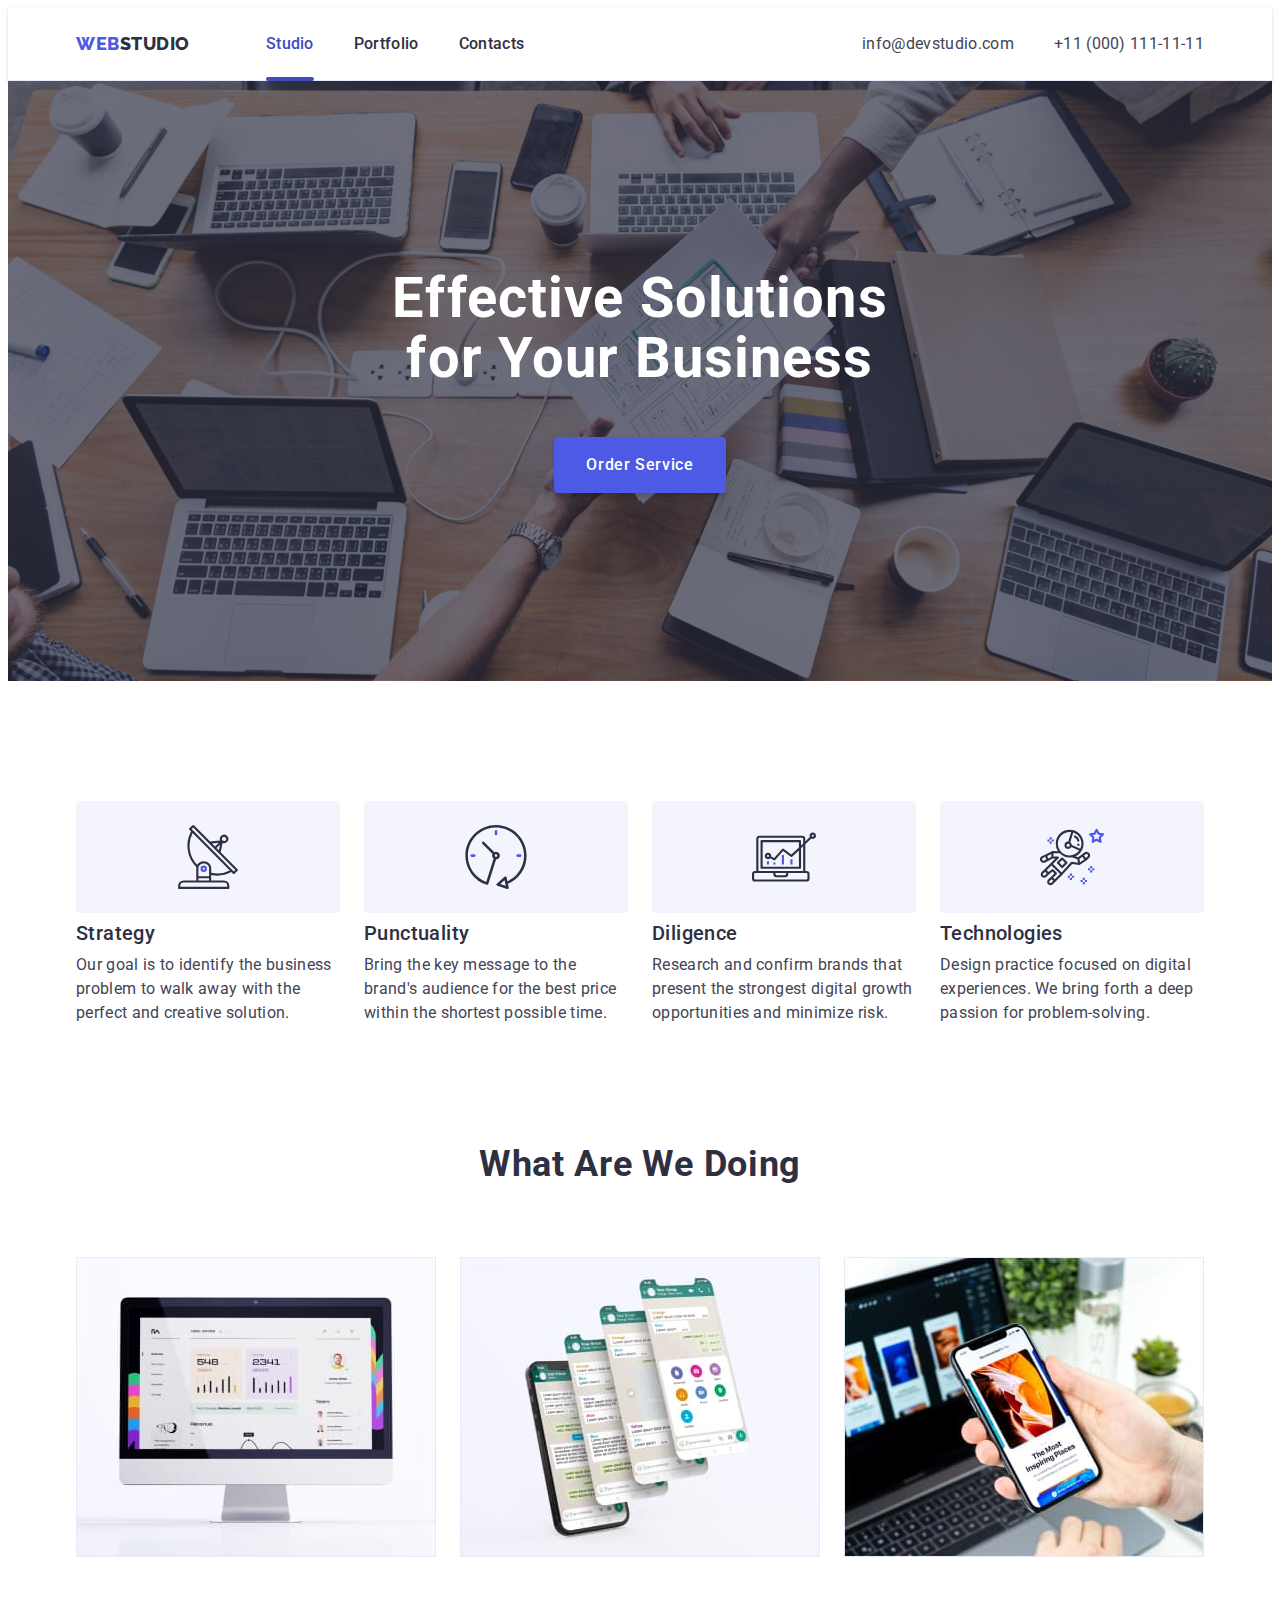
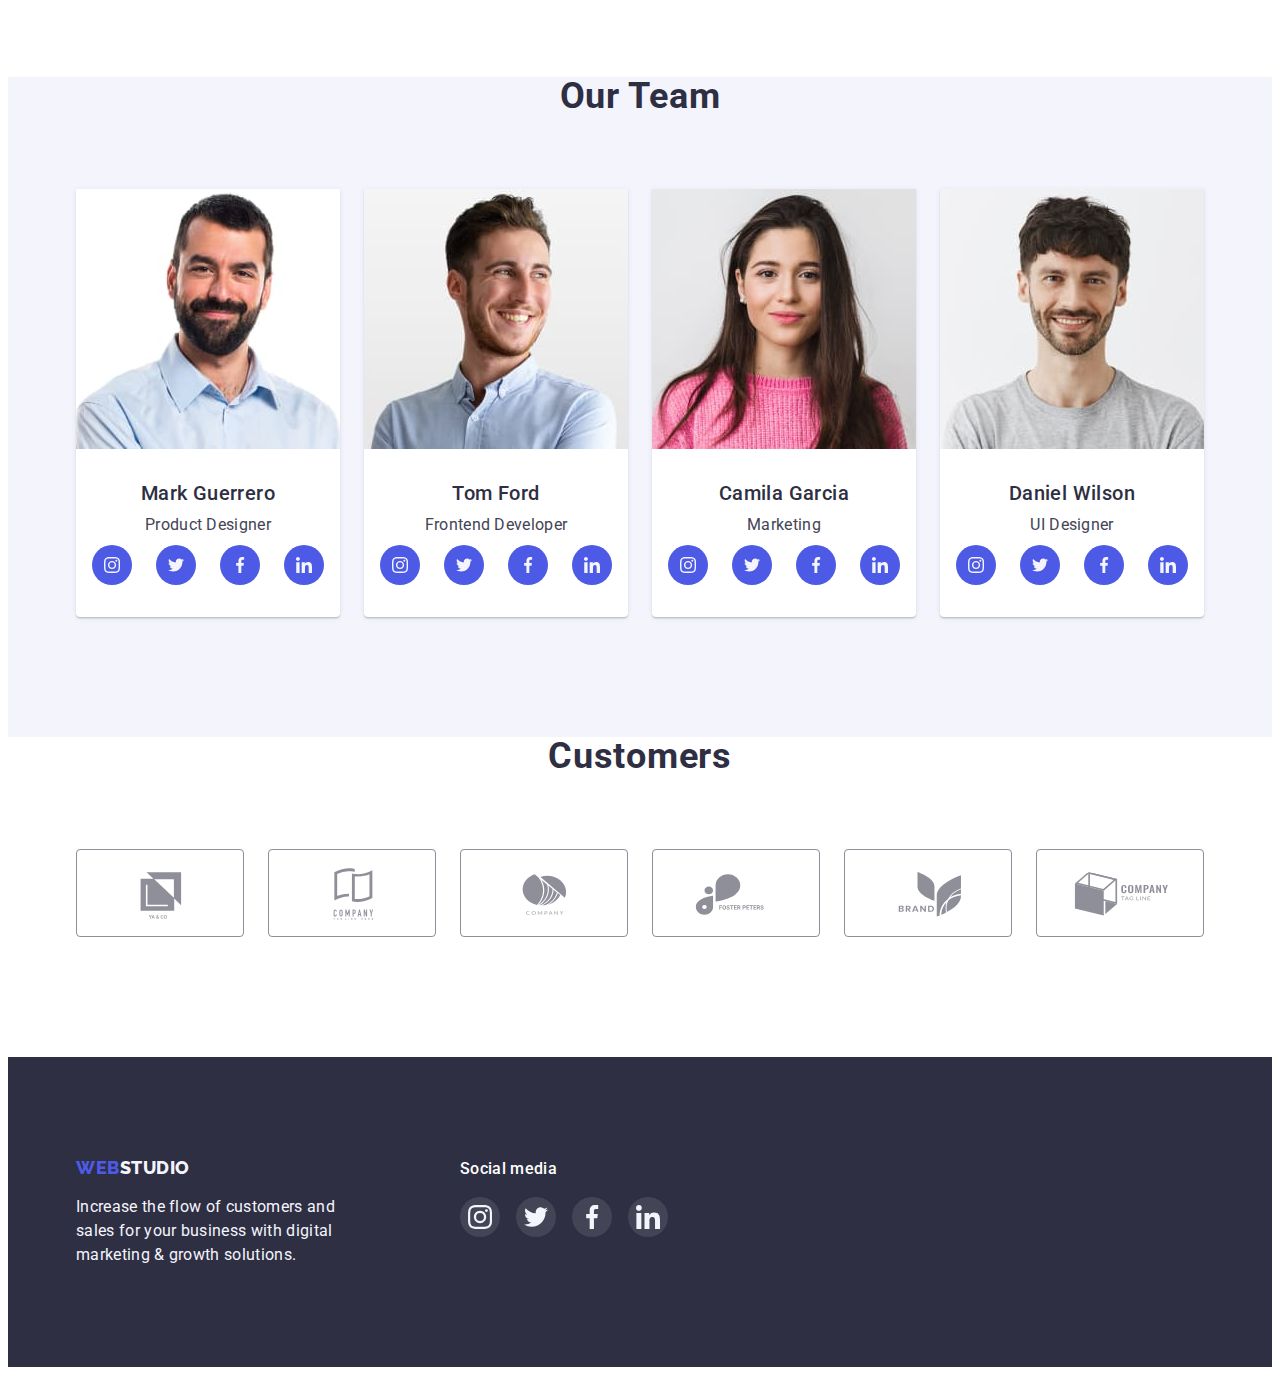
==== commit 9e4383d6: "upd" ====
--- a/index.html
+++ b/index.html
@@ -82,7 +82,7 @@
             <li class="standarts-item">
               <div class="standarts-item-icon-container">
                 <svg class="standarts-item-icon" width="64" height="64">
-                  <use href="./images/sprite.svg#icon-antenna-1"></use>
+                  <use href="./images/icons.svg#icon-antenna-1"></use>
                 </svg>
               </div>
               <h3 class="header-three">Strategy</h3>
@@ -94,7 +94,7 @@
             <li class="standarts-item">
               <div class="standarts-item-icon-container">
                 <svg class="standarts-item-icon" width="64" height="64">
-                  <use href="./images/sprite.svg#icon-clock-1"></use>
+                  <use href="./images/icons.svg#icon-clock-1"></use>
                 </svg>
               </div>
               <h3 class="header-three">Punctuality</h3>
@@ -106,7 +106,7 @@
             <li class="standarts-item">
               <div class="standarts-item-icon-container">
                 <svg class="standarts-item-icon" width="64" height="64">
-                  <use href="./images/sprite.svg#icon-diagram-1"></use>
+                  <use href="./images/icons.svg#icon-diagram-1"></use>
                 </svg>
               </div>
               <h3 class="header-three">Diligence</h3>
@@ -118,7 +118,7 @@
             <li class="standarts-item">
               <div class="standarts-item-icon-container">
                 <svg class="standarts-item-icon" width="64" height="64">
-                  <use href="./images/sprite.svg#icon-astronaut-1"></use>
+                  <use href="./images/icons.svg#icon-astronaut-1"></use>
                 </svg>
               </div>
               <h3 class="header-three">Technologies</h3>
@@ -174,30 +174,28 @@
                     <li>
                       <a href="" class="socials-list-item">
                         <svg class="icon-social" width="16" height="16">
-                          <use
-                            href="./images/sprite.svg#icon-instagram-2"
-                          ></use>
-                        </svg>
-                      </a>
-                    </li>
-                    <li>
-                      <a href="" class="socials-list-item">
-                        <svg class="icon-social" width="16" height="16">
-                          <use href="./images/sprite.svg#icon-twitter-1"></use>
-                        </svg>
-                      </a>
-                    </li>
-                    <li>
-                      <a href="" class="socials-list-item">
-                        <svg class="icon-social" width="16" height="16">
-                          <use href="./images/sprite.svg#icon-facebook-1"></use>
-                        </svg>
-                      </a>
-                    </li>
-                    <li>
-                      <a href="" class="socials-list-item">
-                        <svg class="icon-social" width="16" height="16">
-                          <use href="./images/sprite.svg#icon-linkedin-1"></use>
+                          <use href="./images/icons.svg#icon-instagram-2"></use>
+                        </svg>
+                      </a>
+                    </li>
+                    <li>
+                      <a href="" class="socials-list-item">
+                        <svg class="icon-social" width="16" height="16">
+                          <use href="./images/icons.svg#icon-twitter-1"></use>
+                        </svg>
+                      </a>
+                    </li>
+                    <li>
+                      <a href="" class="socials-list-item">
+                        <svg class="icon-social" width="16" height="16">
+                          <use href="./images/icons.svg#icon-facebook-1"></use>
+                        </svg>
+                      </a>
+                    </li>
+                    <li>
+                      <a href="" class="socials-list-item">
+                        <svg class="icon-social" width="16" height="16">
+                          <use href="./images/icons.svg#icon-linkedin-1"></use>
                         </svg>
                       </a>
                     </li>
@@ -215,30 +213,28 @@
                     <li>
                       <a href="" class="socials-list-item">
                         <svg class="icon-social" width="16" height="16">
-                          <use
-                            href="./images/sprite.svg#icon-instagram-2"
-                          ></use>
-                        </svg>
-                      </a>
-                    </li>
-                    <li>
-                      <a href="" class="socials-list-item">
-                        <svg class="icon-social" width="16" height="16">
-                          <use href="./images/sprite.svg#icon-twitter-1"></use>
-                        </svg>
-                      </a>
-                    </li>
-                    <li>
-                      <a href="" class="socials-list-item">
-                        <svg class="icon-social" width="16" height="16">
-                          <use href="./images/sprite.svg#icon-facebook-1"></use>
-                        </svg>
-                      </a>
-                    </li>
-                    <li>
-                      <a href="" class="socials-list-item">
-                        <svg class="icon-social" width="16" height="16">
-                          <use href="./images/sprite.svg#icon-linkedin-1"></use>
+                          <use href="./images/icons.svg#icon-instagram-2"></use>
+                        </svg>
+                      </a>
+                    </li>
+                    <li>
+                      <a href="" class="socials-list-item">
+                        <svg class="icon-social" width="16" height="16">
+                          <use href="./images/icons.svg#icon-twitter-1"></use>
+                        </svg>
+                      </a>
+                    </li>
+                    <li>
+                      <a href="" class="socials-list-item">
+                        <svg class="icon-social" width="16" height="16">
+                          <use href="./images/icons.svg#icon-facebook-1"></use>
+                        </svg>
+                      </a>
+                    </li>
+                    <li>
+                      <a href="" class="socials-list-item">
+                        <svg class="icon-social" width="16" height="16">
+                          <use href="./images/icons.svg#icon-linkedin-1"></use>
                         </svg>
                       </a>
                     </li>
@@ -260,30 +256,28 @@
                     <li>
                       <a href="" class="socials-list-item">
                         <svg class="icon-social" width="16" height="16">
-                          <use
-                            href="./images/sprite.svg#icon-instagram-2"
-                          ></use>
-                        </svg>
-                      </a>
-                    </li>
-                    <li>
-                      <a href="" class="socials-list-item">
-                        <svg class="icon-social" width="16" height="16">
-                          <use href="./images/sprite.svg#icon-twitter-1"></use>
-                        </svg>
-                      </a>
-                    </li>
-                    <li>
-                      <a href="" class="socials-list-item">
-                        <svg class="icon-social" width="16" height="16">
-                          <use href="./images/sprite.svg#icon-facebook-1"></use>
-                        </svg>
-                      </a>
-                    </li>
-                    <li>
-                      <a href="" class="socials-list-item">
-                        <svg class="icon-social" width="16" height="16">
-                          <use href="./images/sprite.svg#icon-linkedin-1"></use>
+                          <use href="./images/icons.svg#icon-instagram-2"></use>
+                        </svg>
+                      </a>
+                    </li>
+                    <li>
+                      <a href="" class="socials-list-item">
+                        <svg class="icon-social" width="16" height="16">
+                          <use href="./images/icons.svg#icon-twitter-1"></use>
+                        </svg>
+                      </a>
+                    </li>
+                    <li>
+                      <a href="" class="socials-list-item">
+                        <svg class="icon-social" width="16" height="16">
+                          <use href="./images/icons.svg#icon-facebook-1"></use>
+                        </svg>
+                      </a>
+                    </li>
+                    <li>
+                      <a href="" class="socials-list-item">
+                        <svg class="icon-social" width="16" height="16">
+                          <use href="./images/icons.svg#icon-linkedin-1"></use>
                         </svg>
                       </a>
                     </li>
@@ -305,30 +299,28 @@
                     <li>
                       <a href="" class="socials-list-item">
                         <svg class="icon-social" width="16" height="16">
-                          <use
-                            href="./images/sprite.svg#icon-instagram-2"
-                          ></use>
-                        </svg>
-                      </a>
-                    </li>
-                    <li>
-                      <a href="" class="socials-list-item">
-                        <svg class="icon-social" width="16" height="16">
-                          <use href="./images/sprite.svg#icon-twitter-1"></use>
-                        </svg>
-                      </a>
-                    </li>
-                    <li>
-                      <a href="" class="socials-list-item">
-                        <svg class="icon-social" width="16" height="16">
-                          <use href="./images/sprite.svg#icon-facebook-1"></use>
-                        </svg>
-                      </a>
-                    </li>
-                    <li>
-                      <a href="" class="socials-list-item">
-                        <svg class="icon-social" width="16" height="16">
-                          <use href="./images/sprite.svg#icon-linkedin-1"></use>
+                          <use href="./images/icons.svg#icon-instagram-2"></use>
+                        </svg>
+                      </a>
+                    </li>
+                    <li>
+                      <a href="" class="socials-list-item">
+                        <svg class="icon-social" width="16" height="16">
+                          <use href="./images/icons.svg#icon-twitter-1"></use>
+                        </svg>
+                      </a>
+                    </li>
+                    <li>
+                      <a href="" class="socials-list-item">
+                        <svg class="icon-social" width="16" height="16">
+                          <use href="./images/icons.svg#icon-facebook-1"></use>
+                        </svg>
+                      </a>
+                    </li>
+                    <li>
+                      <a href="" class="socials-list-item">
+                        <svg class="icon-social" width="16" height="16">
+                          <use href="./images/icons.svg#icon-linkedin-1"></use>
                         </svg>
                       </a>
                     </li>
@@ -348,47 +340,47 @@
             <li class="customers-list-item">
               <a href="" class="customers-link link"
                 ><svg class="customers-icon" width="104" height="56">
-                  <use href="./images/sprite.svg#icon-Logo"></use>
-                </svg>
-              </a>
-            </li>
-
-            <li class="customers-list-item">
-              <a href="" class="customers-link link"
-                ><svg class="customers-icon" width="104" height="56">
-                  <use href="./images/sprite.svg#icon-Logo-1"></use>
-                </svg>
-              </a>
-            </li>
-
-            <li class="customers-list-item">
-              <a href="" class="customers-link link"
-                ><svg class="customers-icon" width="104" height="56">
-                  <use href="./images/sprite.svg#icon-Logo-2"></use>
-                </svg>
-              </a>
-            </li>
-
-            <li class="customers-list-item">
-              <a href="" class="customers-link link"
-                ><svg class="customers-icon" width="104" height="56">
-                  <use href="./images/sprite.svg#icon-Logo-3"></use>
-                </svg>
-              </a>
-            </li>
-
-            <li class="customers-list-item">
-              <a href="" class="customers-link link"
-                ><svg class="customers-icon" width="104" height="56">
-                  <use href="./images/sprite.svg#icon-Logo-4"></use>
-                </svg>
-              </a>
-            </li>
-
-            <li class="customers-list-item">
-              <a href="" class="customers-link link"
-                ><svg class="customers-icon" width="104" height="56">
-                  <use href="./images/sprite.svg#icon-Logo-5"></use>
+                  <use href="./images/icons.svg#icon-Logo"></use>
+                </svg>
+              </a>
+            </li>
+
+            <li class="customers-list-item">
+              <a href="" class="customers-link link"
+                ><svg class="customers-icon" width="104" height="56">
+                  <use href="./images/icons.svg#icon-Logo-1"></use>
+                </svg>
+              </a>
+            </li>
+
+            <li class="customers-list-item">
+              <a href="" class="customers-link link"
+                ><svg class="customers-icon" width="104" height="56">
+                  <use href="./images/icons.svg#icon-Logo-2"></use>
+                </svg>
+              </a>
+            </li>
+
+            <li class="customers-list-item">
+              <a href="" class="customers-link link"
+                ><svg class="customers-icon" width="104" height="56">
+                  <use href="./images/icons.svg#icon-Logo-3"></use>
+                </svg>
+              </a>
+            </li>
+
+            <li class="customers-list-item">
+              <a href="" class="customers-link link"
+                ><svg class="customers-icon" width="104" height="56">
+                  <use href="./images/icons.svg#icon-Logo-4"></use>
+                </svg>
+              </a>
+            </li>
+
+            <li class="customers-list-item">
+              <a href="" class="customers-link link"
+                ><svg class="customers-icon" width="104" height="56">
+                  <use href="./images/icons.svg#icon-Logo-5"></use>
                 </svg>
               </a>
             </li>
@@ -415,21 +407,21 @@
             <li class="footer-social-list-item">
               <a href="" class="footer-social-link">
                 <svg class="footer-icon-social" width="24" height="24">
-                  <use href="./images/sprite.svg#icon-instagram-2"></use>
+                  <use href="./images/icons.svg#icon-instagram-2"></use>
                 </svg>
               </a>
             </li>
             <li class="footer-social-list-item">
               <a href="" class="footer-social-link">
                 <svg class="footer-icon-social" width="24" height="24">
-                  <use href="./images/sprite.svg#icon-twitter-1"></use>
+                  <use href="./images/icons.svg#icon-twitter-1"></use>
                 </svg>
               </a>
             </li>
             <li class="footer-social-list-item">
               <a href="" class="footer-social-link">
                 <svg class="footer-icon-social" width="24" height="24">
-                  <use href="./images/sprite.svg#icon-facebook-1"></use>
+                  <use href="./images/icons.svg#icon-facebook-1"></use>
                 </svg>
               </a>
             </li>
@@ -437,7 +429,7 @@
             <li class="footer-social-list-item">
               <a href="" class="footer-social-link">
                 <svg class="footer-icon-social" width="24" height="24">
-                  <use href="./images/sprite.svg#icon-linkedin-1"></use>
+                  <use href="./images/icons.svg#icon-linkedin-1"></use>
                 </svg>
               </a>
             </li>
@@ -452,7 +444,7 @@
       <div class="modal" data-modal>
         <button class="modal-close-btn" type="button" data-modal-close>
           <svg class="icon-close" width="8" height="8">
-            <use href="./images/sprite.svg#icon-close"></use>
+            <use href="./images/icons.svg#icon-close"></use>
           </svg>
         </button>
       </div>
--- a/css/style.css
+++ b/css/style.css
@@ -64,6 +64,8 @@
 
 .header-section {
   border-bottom: 1px solid var(--accent-color);
+  box-shadow: 0px 2px 1px rgba(46, 47, 66, 0.08),
+    0px 1px 1px rgba(46, 47, 66, 0.16), 0px 1px 6px rgba(46, 47, 66, 0.08);
 }
 
 .header-container {
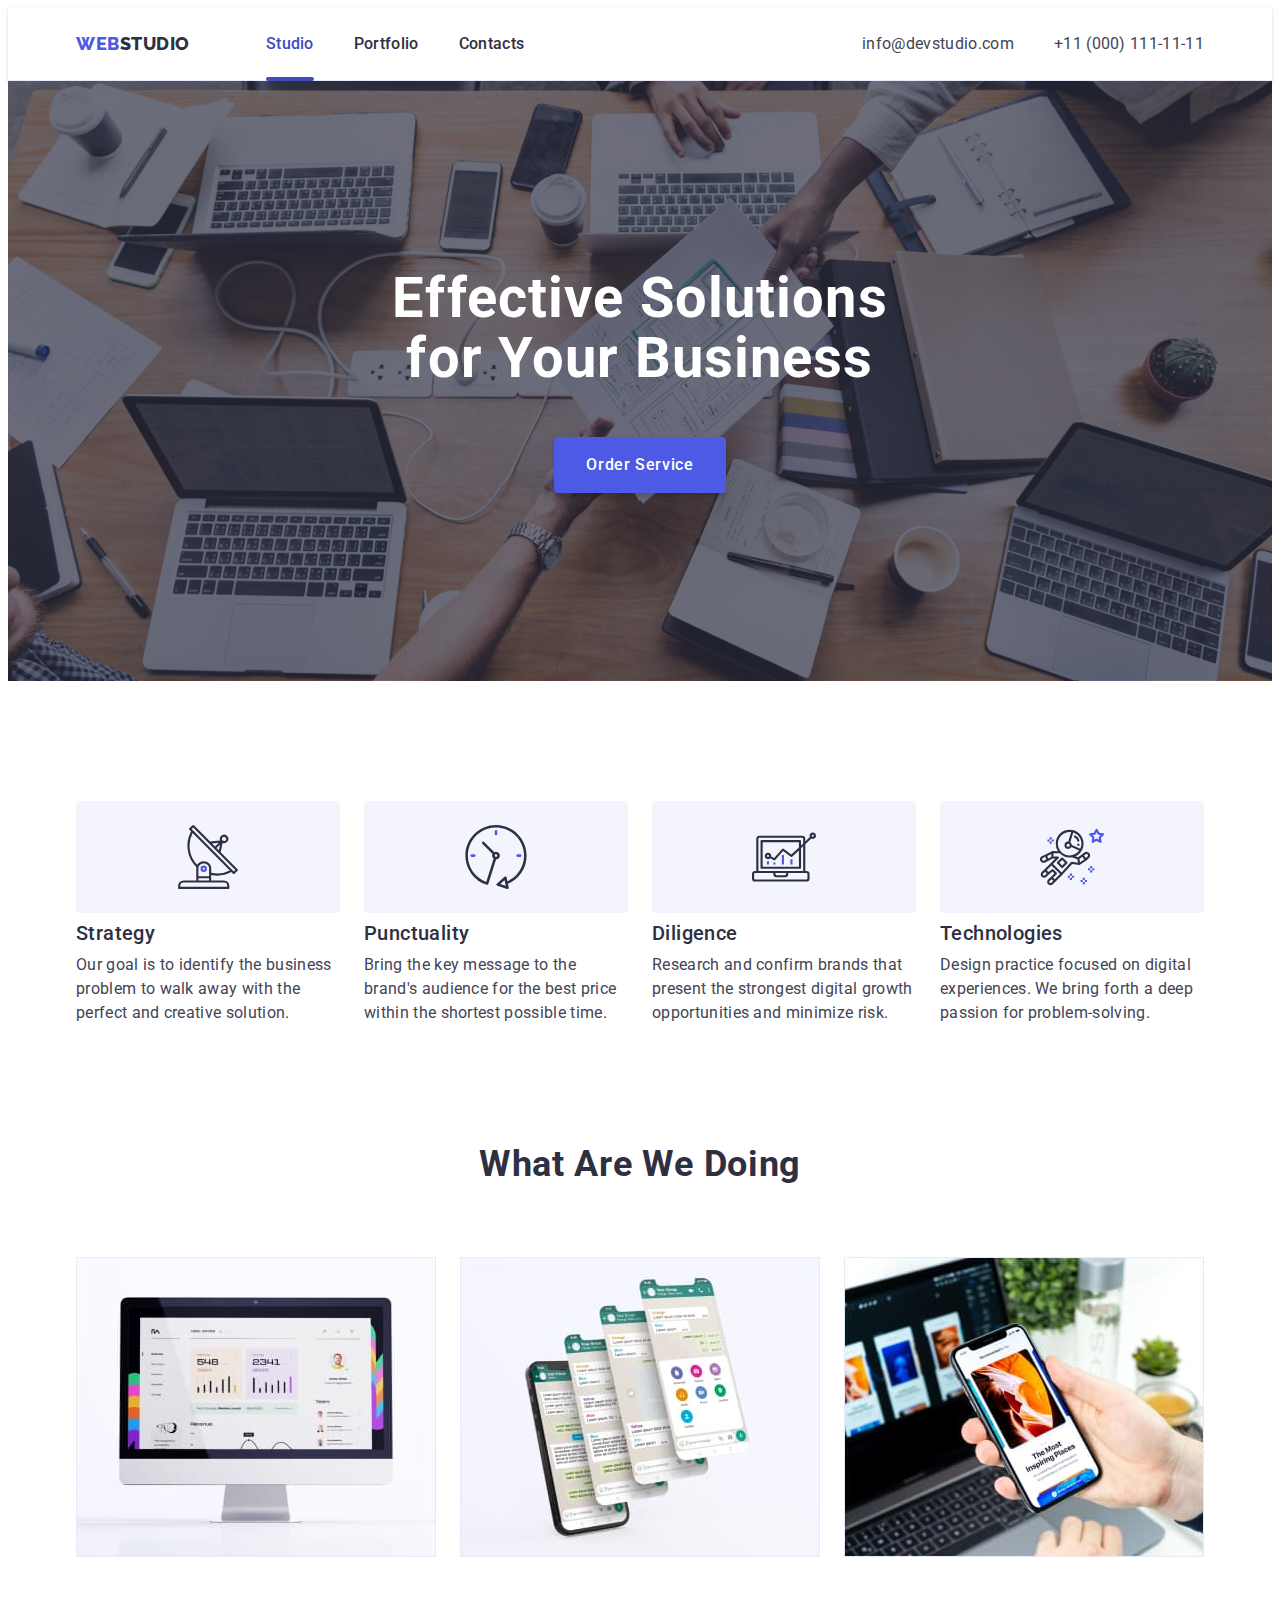
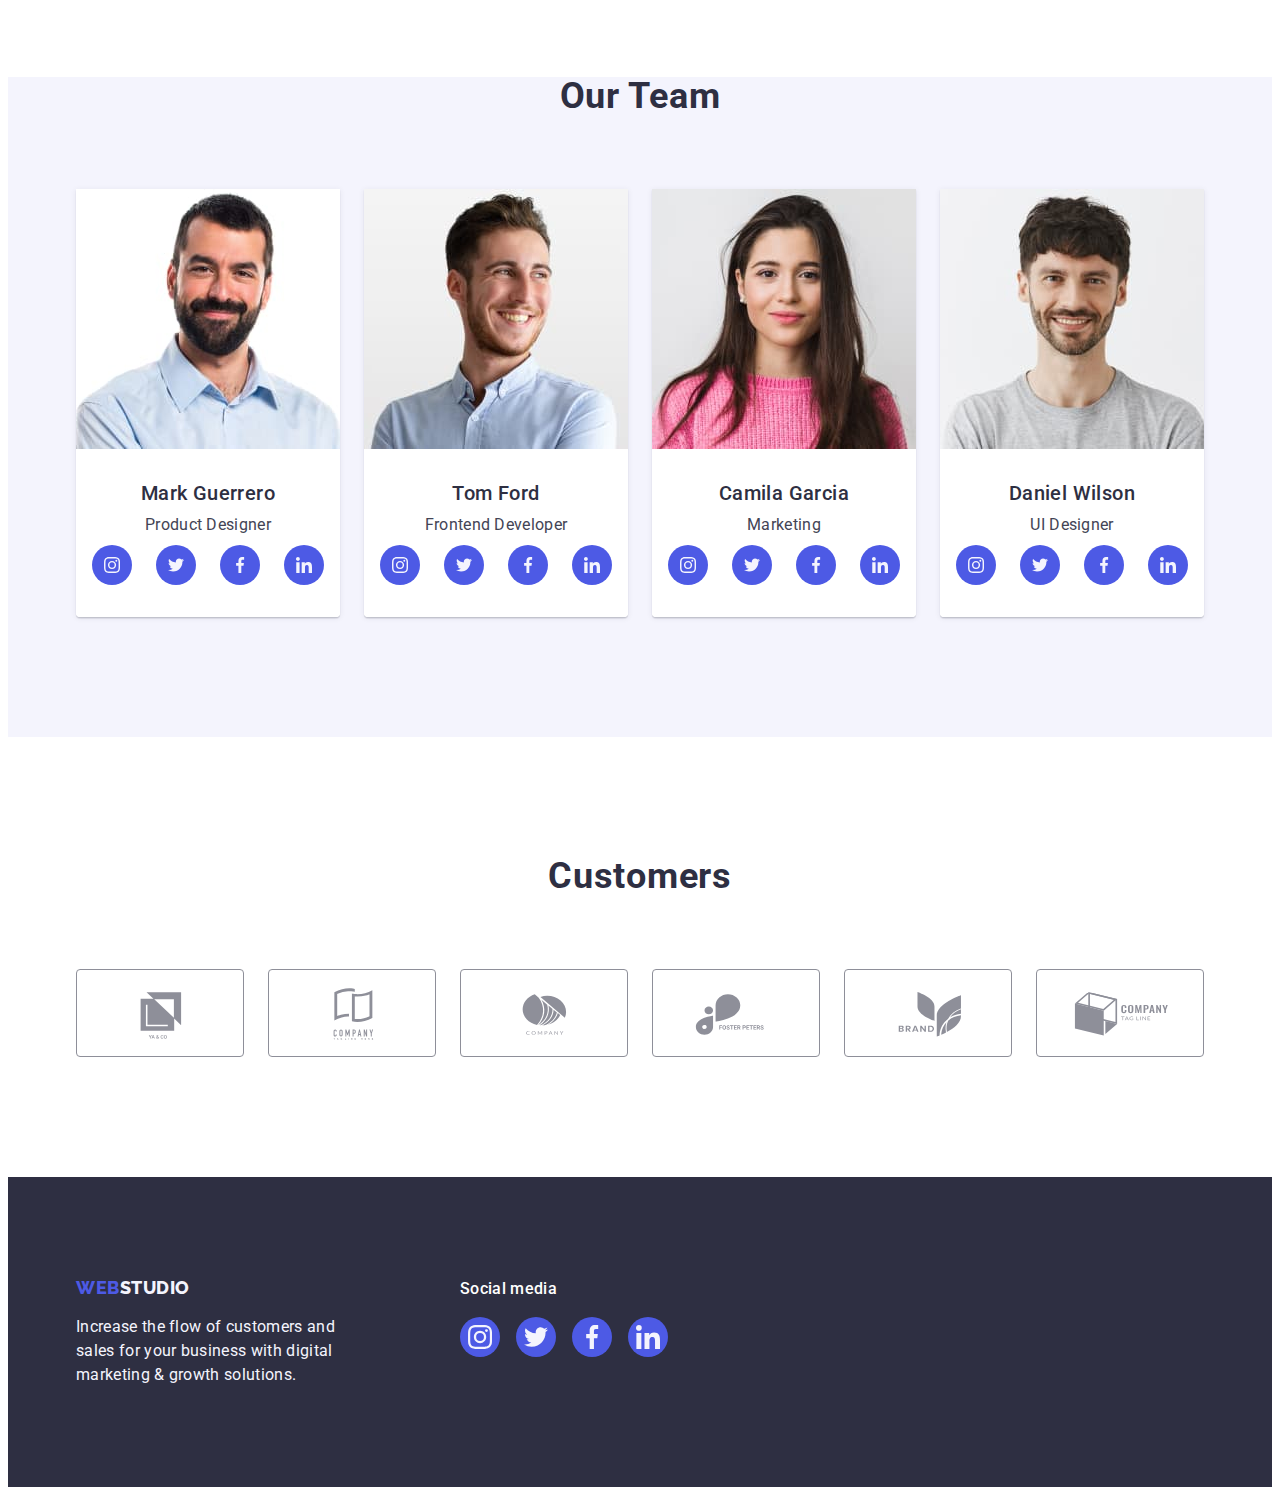
==== commit 25e73574: "upd" ====
--- a/index.html
+++ b/index.html
@@ -392,7 +392,7 @@
     <!-- Footer -->
     <footer class="footer">
       <div class="footer-container container">
-        <div>
+        <div class="footer-desc-wrapper">
           <a class="logo-footer link" href="./index.html"
             >Web<span class="logo-second-part-footer">Studio</span>
           </a>
@@ -402,7 +402,7 @@
           </p>
         </div>
         <div class="footer-social">
-          <h3 class="footer-subtitle">Social media</h3>
+          <p class="footer-subtitle">Social media</p>
           <ul class="footer-social-list list">
             <li class="footer-social-list-item">
               <a href="" class="footer-social-link">
--- a/css/style.css
+++ b/css/style.css
@@ -21,12 +21,15 @@
 
   /* Accent */
   --accent-color: #e7e9fc;
+
+  /* White */
+  --white-color: #ffffff;
 }
 
 body {
   font-family: "Roboto", sans-serif;
   color: var(--secondary-color);
-  background-color: #ffffff;
+  background-color: var(--white-color);
 }
 
 *,
@@ -123,11 +126,11 @@
   color: var(--brand-color);
   padding: 24px 0;
   display: block;
+  transition: color 250ms cubic-bezier(0.4, 0, 0.2, 1);
 }
 .nav-list-item:hover,
 .nav-list-item:focus {
   color: var(--action-color);
-  transition-duration: 250ms;
 }
 
 .current-page {
@@ -164,11 +167,11 @@
 .address-list-item {
   color: var(--secondary-color);
   font-style: initial;
+  transition: color 250ms cubic-bezier(0.4, 0, 0.2, 1);
 }
 .address-list-item:hover,
 .address-list-item:focus {
   color: var(--action-color);
-  transition-duration: 250ms;
 }
 
 /* Main info */
@@ -191,6 +194,7 @@
     url(../images/hero/hero_bg.jpg);
   text-align: center;
   padding: 188px 0;
+  background-size: cover;
   background-repeat: no-repeat;
   background-position: center;
 }
@@ -199,7 +203,7 @@
   max-width: 496px;
   margin: 0 auto;
   margin-bottom: 48px;
-  color: #ffffff;
+  color: var(--white-color);
   text-align: center;
   font-size: 56px;
   font-weight: 700;
@@ -217,9 +221,10 @@
   border: 0;
   border-radius: 4px;
   box-shadow: 0px 4px 4px 0px rgba(0, 0, 0, 0.15);
+  transition: background-color 250ms cubic-bezier(0.4, 0, 0.2, 1);
 }
 .hero-btn-text {
-  color: #ffffff;
+  color: var(--white-color);
   font-size: 16px;
   font-weight: 500;
   line-height: 1.5;
@@ -229,7 +234,7 @@
 .hero-btn:hover,
 .hero-btn:focus {
   background-color: var(--action-color);
-  transition-duration: 250ms;
+  transition: color 250ms cubic-bezier(0.4, 0, 0.2, 1);
 }
 
 /* Modal */
@@ -281,7 +286,7 @@
 .modal-close-btn:focus {
   background-color: var(--action-color);
   border: none;
-  fill: #ffffff;
+  fill: var(--white-color);
 }
 
 .icon-close {
@@ -393,7 +398,7 @@
   background-color: var(--logo-second-color);
 }
 .team-list-item {
-  background-color: #ffffff;
+  background-color: var(--white-color);
   border-radius: 0px 0px 4px 4px;
   box-shadow: 0px 2px 1px 0px rgba(46, 47, 66, 0.08),
     0px 1px 1px 0px rgba(46, 47, 66, 0.16),
@@ -426,7 +431,7 @@
 .socials-list-item:hover,
 .socials-list-item:focus {
   background-color: var(--action-color);
-  transition-duration: 250ms;
+  transition: color 250ms cubic-bezier(0.4, 0, 0.2, 1);
 }
 
 .icon-social {
@@ -446,6 +451,10 @@
 }
 
 /* Customers */
+.customers {
+  padding: 120px 0;
+}
+
 .customers-list {
   display: flex;
   justify-content: center;
@@ -463,20 +472,19 @@
   justify-content: center;
   align-items: center;
   padding: 16px 32px;
-}
-.customers-list-item .customers-icon {
-  fill: currentColor;
-}
-.customers-link {
   color: #8e8f99;
   border: 1px solid #8e8f99;
   border-radius: 4px;
+  transition: border-color 250ms cubic-bezier(0.4, 0, 0.2, 1),
+    color 250ms cubic-bezier(0.4, 0, 0.2, 1);
+}
+.customers-list-item .customers-icon {
+  fill: currentColor;
 }
 
 .customers-list .customers-link:is(:hover, :focus) {
   border-color: var(--action-color);
   color: var(--action-color);
-  transition-duration: 250ms;
 }
 
 /* Filter */
@@ -499,14 +507,14 @@
   letter-spacing: 0.04em;
   color: var(--logo-color);
   padding: 12px 24px;
+  transition: color 250ms cubic-bezier(0.4, 0, 0.2, 1);
 }
 
 .filter-item:hover,
 .filter-item:focus {
   background: var(--action-color);
-  color: #ffffff;
+  color: var(--white-color);
   border: 1px solid transparent;
-  transition-duration: 250ms;
 }
 
 /* Gallery */
@@ -534,7 +542,6 @@
   box-shadow: 0px 2px 1px 0px rgba(46, 47, 66, 0.08),
     0px 1px 1px 0px rgba(46, 47, 66, 0.16),
     0px 1px 6px 0px rgba(46, 47, 66, 0.08);
-  transition-duration: 250ms;
 }
 /* Footer */
 .footer {
@@ -544,8 +551,11 @@
 
 .footer-container {
   display: flex;
-  align-content: flex-start;
-  gap: 120px;
+  align-items: baseline;
+}
+
+.footer-desc-wrapper {
+  margin-right: 120px;
 }
 
 .logo-footer {
@@ -585,7 +595,7 @@
   font-size: 16px;
   line-height: 1.5;
   letter-spacing: 0.02em;
-  color: #ffffff;
+  color: var(--white-color);
 }
 
 .footer-social-list {
@@ -607,14 +617,14 @@
   justify-content: center;
   align-items: center;
   border-radius: 50%;
-  background-color: rgba(255, 255, 255, 0.1);
+  background-color: var(--logo-color);
+  transition: color 250ms cubic-bezier(0.4, 0, 0.2, 1);
 }
 
 .footer-social-list-item:focus,
 .footer-social-list-item:hover {
   background-color: #31d0aa;
   border-radius: 50%;
-  transition-duration: 250ms;
 }
 
 .footer-icon-social {
